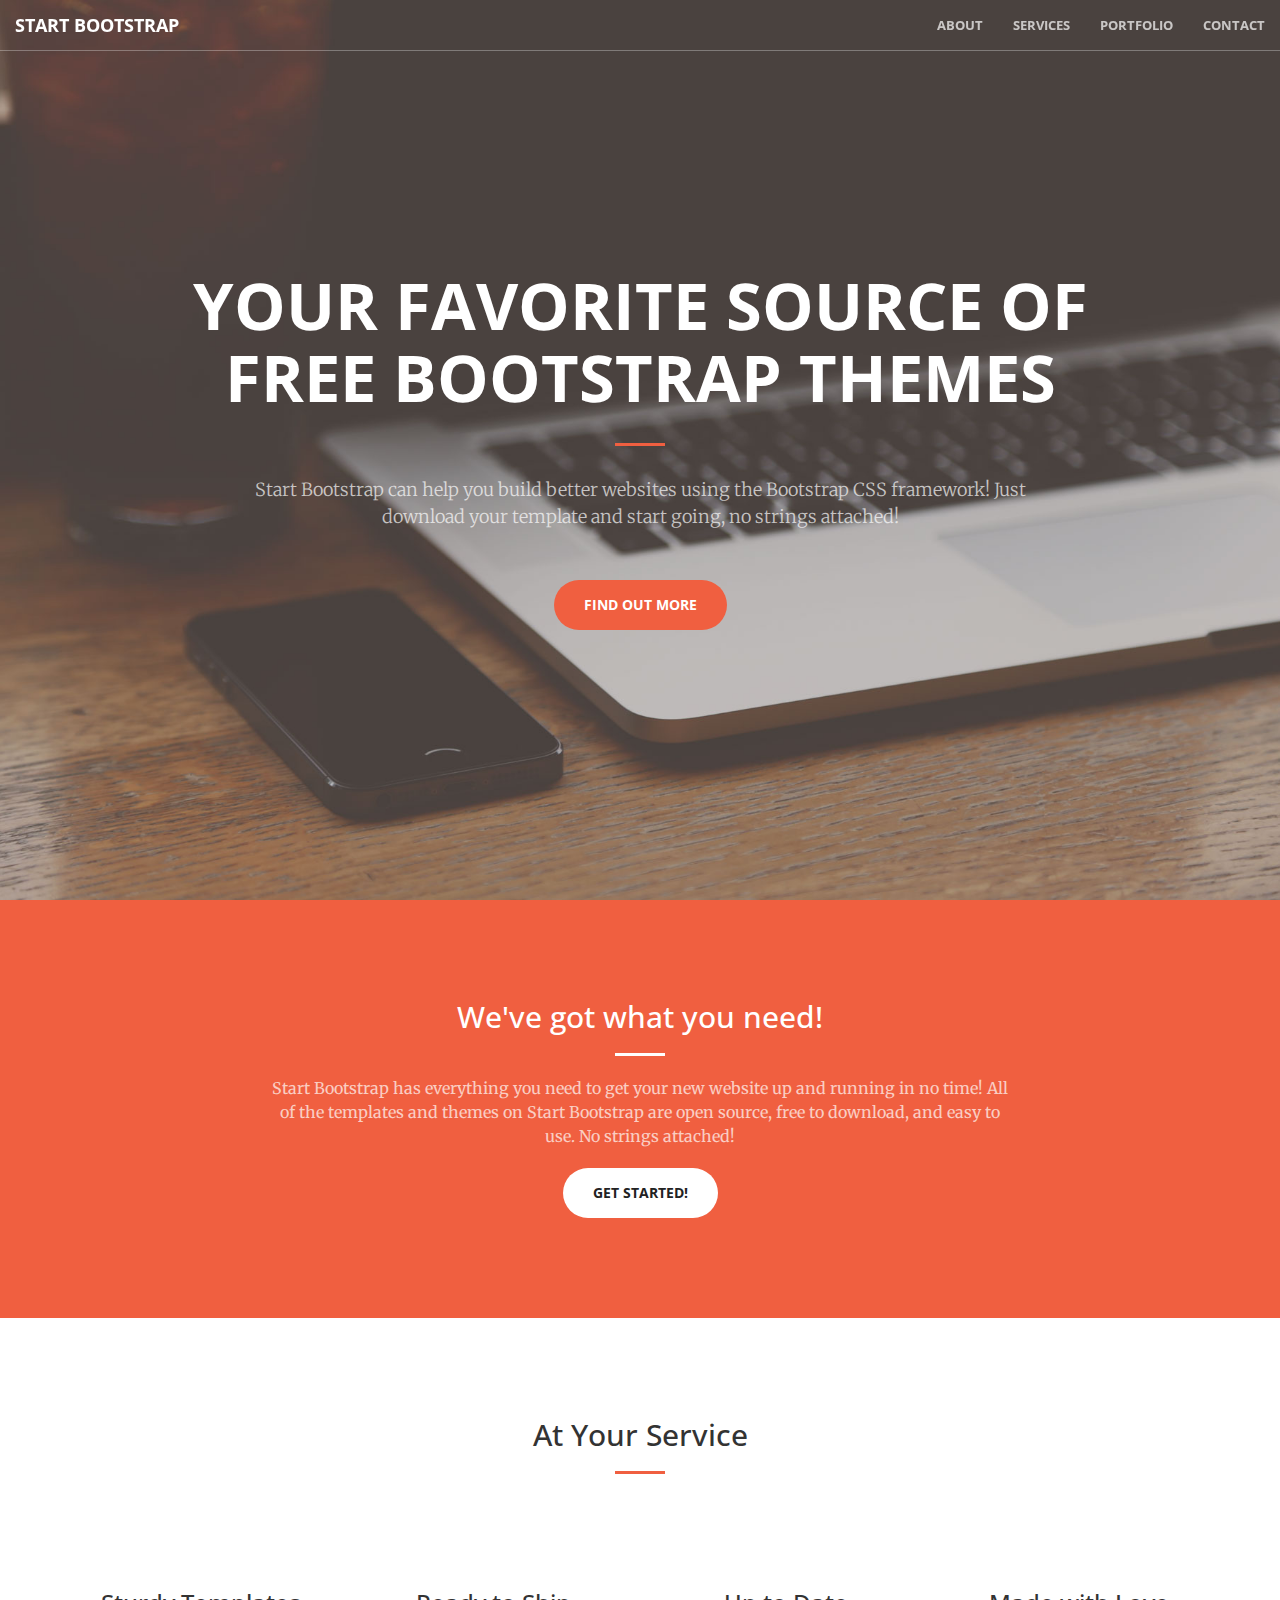
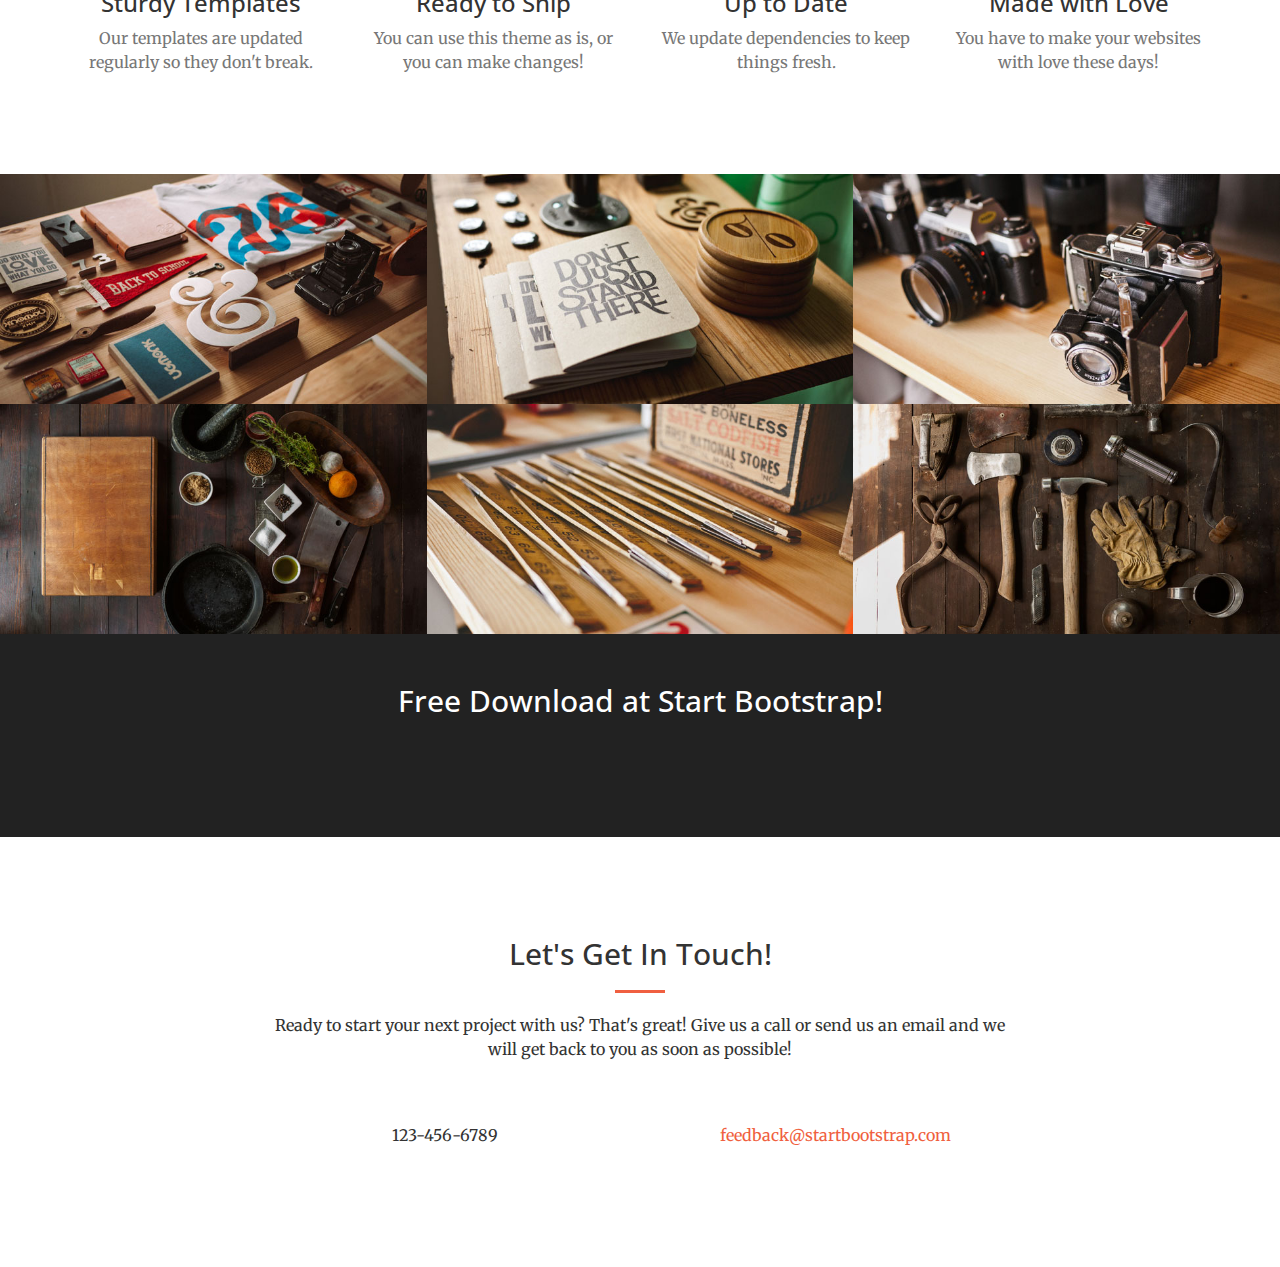
==== ITclass/index.html @ 6a5ba3ce "all files" ====
<!DOCTYPE html>
<html lang="en">

<head>

    <meta charset="utf-8">
    <meta http-equiv="X-UA-Compatible" content="IE=edge">
    <meta name="viewport" content="width=device-width, initial-scale=1">
    <meta name="description" content="">
    <meta name="author" content="">

    <title>IT646 - Threats to E-Commerce</title>

    <!-- Bootstrap Core CSS -->
    <link rel="stylesheet" href="css/bootstrap.min.css" type="text/css">

    <!-- Custom Fonts -->
    <link href='http://fonts.googleapis.com/css?family=Open+Sans:300italic,400italic,600italic,700italic,800italic,400,300,600,700,800' rel='stylesheet' type='text/css'>
    <link href='http://fonts.googleapis.com/css?family=Merriweather:400,300,300italic,400italic,700,700italic,900,900italic' rel='stylesheet' type='text/css'>
    <link rel="stylesheet" href="font-awesome/css/font-awesome.min.css" type="text/css">

    <!-- Plugin CSS -->
    <link rel="stylesheet" href="css/animate.min.css" type="text/css">

    <!-- Custom CSS -->
    <link rel="stylesheet" href="css/creative.css" type="text/css">

    <!-- HTML5 Shim and Respond.js IE8 support of HTML5 elements and media queries -->
    <!-- WARNING: Respond.js doesn't work if you view the page via file:// -->
    <!--[if lt IE 9]>
        <script src="https://oss.maxcdn.com/libs/html5shiv/3.7.0/html5shiv.js"></script>
        <script src="https://oss.maxcdn.com/libs/respond.js/1.4.2/respond.min.js"></script>
    <![endif]-->

</head>

<body id="page-top">

    <nav id="mainNav" class="navbar navbar-default navbar-fixed-top">
        <div class="container-fluid">
            <!-- Brand and toggle get grouped for better mobile display -->
            <div class="navbar-header">
                <button type="button" class="navbar-toggle collapsed" data-toggle="collapse" data-target="#bs-example-navbar-collapse-1">
                    <span class="sr-only">Toggle navigation</span>
                    <span class="icon-bar"></span>
                    <span class="icon-bar"></span>
                    <span class="icon-bar"></span>
                </button>
                <a class="navbar-brand page-scroll" href="#page-top">Start Bootstrap</a>
            </div>

            <!-- Collect the nav links, forms, and other content for toggling -->
            <div class="collapse navbar-collapse" id="bs-example-navbar-collapse-1">
                <ul class="nav navbar-nav navbar-right">
                    <li>
                        <a class="page-scroll" href="page/about.html">About</a>
                    </li>
                    <li>
                        <a class="page-scroll" href="page/services.html">Services</a>
                    </li>
                    <li>
                        <a class="page-scroll" href="page/portfolio.html">Portfolio</a>
                    </li>
                    <li>
                        <a class="page-scroll" href="page/contact.html">Contact</a>
                    </li>
                </ul>
            </div>
            <!-- /.navbar-collapse -->
        </div>
        <!-- /.container-fluid -->
    </nav>

    <header>
        <div class="header-content">
            <div class="header-content-inner">
                <h1>Your Favorite Source of Free Bootstrap Themes</h1>
                <hr>
                <p>Start Bootstrap can help you build better websites using the Bootstrap CSS framework! Just download your template and start going, no strings attached!</p>
                <a href="#about" class="btn btn-primary btn-xl page-scroll">Find Out More</a>
            </div>
        </div>
    </header>

    <section class="bg-primary" id="about">
        <div class="container">
            <div class="row">
                <div class="col-lg-8 col-lg-offset-2 text-center">
                    <h2 class="section-heading">We've got what you need!</h2>
                    <hr class="light">
                    <p class="text-faded">Start Bootstrap has everything you need to get your new website up and running in no time! All of the templates and themes on Start Bootstrap are open source, free to download, and easy to use. No strings attached!</p>
                    <a href="#" class="btn btn-default btn-xl">Get Started!</a>
                </div>
            </div>
        </div>
    </section>

    <section id="services">
        <div class="container">
            <div class="row">
                <div class="col-lg-12 text-center">
                    <h2 class="section-heading">At Your Service</h2>
                    <hr class="primary">
                </div>
            </div>
        </div>
        <div class="container">
            <div class="row">
                <div class="col-lg-3 col-md-6 text-center">
                    <div class="service-box">
                        <i class="fa fa-4x fa-diamond wow bounceIn text-primary"></i>
                        <h3>Sturdy Templates</h3>
                        <p class="text-muted">Our templates are updated regularly so they don't break.</p>
                    </div>
                </div>
                <div class="col-lg-3 col-md-6 text-center">
                    <div class="service-box">
                        <i class="fa fa-4x fa-paper-plane wow bounceIn text-primary" data-wow-delay=".1s"></i>
                        <h3>Ready to Ship</h3>
                        <p class="text-muted">You can use this theme as is, or you can make changes!</p>
                    </div>
                </div>
                <div class="col-lg-3 col-md-6 text-center">
                    <div class="service-box">
                        <i class="fa fa-4x fa-newspaper-o wow bounceIn text-primary" data-wow-delay=".2s"></i>
                        <h3>Up to Date</h3>
                        <p class="text-muted">We update dependencies to keep things fresh.</p>
                    </div>
                </div>
                <div class="col-lg-3 col-md-6 text-center">
                    <div class="service-box">
                        <i class="fa fa-4x fa-heart wow bounceIn text-primary" data-wow-delay=".3s"></i>
                        <h3>Made with Love</h3>
                        <p class="text-muted">You have to make your websites with love these days!</p>
                    </div>
                </div>
            </div>
        </div>
    </section>

    <section class="no-padding" id="portfolio">
        <div class="container-fluid">
            <div class="row no-gutter">
                <div class="col-lg-4 col-sm-6">
                    <a href="#" class="portfolio-box">
                        <img src="img/portfolio/1.jpg" class="img-responsive" alt="">
                        <div class="portfolio-box-caption">
                            <div class="portfolio-box-caption-content">
                                <div class="project-category text-faded">
                                    Category
                                </div>
                                <div class="project-name">
                                    Project Name
                                </div>
                            </div>
                        </div>
                    </a>
                </div>
                <div class="col-lg-4 col-sm-6">
                    <a href="#" class="portfolio-box">
                        <img src="img/portfolio/2.jpg" class="img-responsive" alt="">
                        <div class="portfolio-box-caption">
                            <div class="portfolio-box-caption-content">
                                <div class="project-category text-faded">
                                    Category
                                </div>
                                <div class="project-name">
                                    Project Name
                                </div>
                            </div>
                        </div>
                    </a>
                </div>
                <div class="col-lg-4 col-sm-6">
                    <a href="#" class="portfolio-box">
                        <img src="img/portfolio/3.jpg" class="img-responsive" alt="">
                        <div class="portfolio-box-caption">
                            <div class="portfolio-box-caption-content">
                                <div class="project-category text-faded">
                                    Category
                                </div>
                                <div class="project-name">
                                    Project Name
                                </div>
                            </div>
                        </div>
                    </a>
                </div>
                <div class="col-lg-4 col-sm-6">
                    <a href="#" class="portfolio-box">
                        <img src="img/portfolio/4.jpg" class="img-responsive" alt="">
                        <div class="portfolio-box-caption">
                            <div class="portfolio-box-caption-content">
                                <div class="project-category text-faded">
                                    Category
                                </div>
                                <div class="project-name">
                                    Project Name
                                </div>
                            </div>
                        </div>
                    </a>
                </div>
                <div class="col-lg-4 col-sm-6">
                    <a href="#" class="portfolio-box">
                        <img src="img/portfolio/5.jpg" class="img-responsive" alt="">
                        <div class="portfolio-box-caption">
                            <div class="portfolio-box-caption-content">
                                <div class="project-category text-faded">
                                    Category
                                </div>
                                <div class="project-name">
                                    Project Name
                                </div>
                            </div>
                        </div>
                    </a>
                </div>
                <div class="col-lg-4 col-sm-6">
                    <a href="#" class="portfolio-box">
                        <img src="img/portfolio/6.jpg" class="img-responsive" alt="">
                        <div class="portfolio-box-caption">
                            <div class="portfolio-box-caption-content">
                                <div class="project-category text-faded">
                                    Category
                                </div>
                                <div class="project-name">
                                    Project Name
                                </div>
                            </div>
                        </div>
                    </a>
                </div>
            </div>
        </div>
    </section>

    <aside class="bg-dark">
        <div class="container text-center">
            <div class="call-to-action">
                <h2>Free Download at Start Bootstrap!</h2>
                <a href="#" class="btn btn-default btn-xl wow tada">Download Now!</a>
            </div>
        </div>
    </aside>

    <section id="contact">
        <div class="container">
            <div class="row">
                <div class="col-lg-8 col-lg-offset-2 text-center">
                    <h2 class="section-heading">Let's Get In Touch!</h2>
                    <hr class="primary">
                    <p>Ready to start your next project with us? That's great! Give us a call or send us an email and we will get back to you as soon as possible!</p>
                </div>
                <div class="col-lg-4 col-lg-offset-2 text-center">
                    <i class="fa fa-phone fa-3x wow bounceIn"></i>
                    <p>123-456-6789</p>
                </div>
                <div class="col-lg-4 text-center">
                    <i class="fa fa-envelope-o fa-3x wow bounceIn" data-wow-delay=".1s"></i>
                    <p><a href="mailto:your-email@your-domain.com">feedback@startbootstrap.com</a></p>
                </div>
            </div>
        </div>
    </section>

    <!-- jQuery -->
    <script src="js/jquery.js"></script>

    <!-- Bootstrap Core JavaScript -->
    <script src="js/bootstrap.min.js"></script>

    <!-- Plugin JavaScript -->
    <script src="js/jquery.easing.min.js"></script>
    <script src="js/jquery.fittext.js"></script>
    <script src="js/wow.min.js"></script>

    <!-- Custom Theme JavaScript -->
    <script src="js/creative.js"></script>

</body>

</html>
---- ITclass/css/creative.css ----
/*!
 * Start Bootstrap - Creative Bootstrap Theme (http://startbootstrap.com)
 * Code licensed under the Apache License v2.0.
 * For details, see http://www.apache.org/licenses/LICENSE-2.0.
 */

html,
body {
    width: 100%;
    height: 100%;
}

body {
    font-family: Merriweather,'Helvetica Neue',Arial,sans-serif;
}

hr {
    max-width: 50px;
    border-color: #f05f40;
    border-width: 3px;
}

hr.light {
    border-color: #fff;
}

a {
    color: #f05f40;
    -webkit-transition: all .35s;
    -moz-transition: all .35s;
    transition: all .35s;
}

a:hover,
a:focus {
    color: #eb3812;
}

h1,
h2,
h3,
h4,
h5,
h6 {
    font-family: 'Open Sans','Helvetica Neue',Arial,sans-serif;
}

p {
    margin-bottom: 20px;
    font-size: 16px;
    line-height: 1.5;
}

.bg-primary {
    background-color: #f05f40;
}

.bg-dark {
    color: #fff;
    background-color: #222;
}

.text-faded {
    color: rgba(255,255,255,.7);
}

section {
    padding: 100px 0;
}

aside {
    padding: 50px 0;
}

.no-padding {
    padding: 0;
}

.navbar-default {
    border-color: rgba(34,34,34,.05);
    font-family: 'Open Sans','Helvetica Neue',Arial,sans-serif;
    background-color: #fff;
    -webkit-transition: all .35s;
    -moz-transition: all .35s;
    transition: all .35s;
}

.navbar-default .navbar-header .navbar-brand {
    text-transform: uppercase;
    font-family: 'Open Sans','Helvetica Neue',Arial,sans-serif;
    font-weight: 700;
    color: #f05f40;
}

.navbar-default .navbar-header .navbar-brand:hover,
.navbar-default .navbar-header .navbar-brand:focus {
    color: #eb3812;
}

.navbar-default .nav > li>a,
.navbar-default .nav>li>a:focus {
    text-transform: uppercase;
    font-size: 13px;
    font-weight: 700;
    color: #222;
}

.navbar-default .nav > li>a:hover,
.navbar-default .nav>li>a:focus:hover {
    color: #f05f40;
}

.navbar-default .nav > li.active>a,
.navbar-default .nav>li.active>a:focus {
    color: #f05f40!important;
    background-color: transparent;
}

.navbar-default .nav > li.active>a:hover,
.navbar-default .nav>li.active>a:focus:hover {
    background-color: transparent;
}

@media(min-width:768px) {
    .navbar-default {
        border-color: rgba(255,255,255,.3);
        background-color: transparent;
    }

    .navbar-default .navbar-header .navbar-brand {
        color: rgba(255,255,255,.7);
    }

    .navbar-default .navbar-header .navbar-brand:hover,
    .navbar-default .navbar-header .navbar-brand:focus {
        color: #fff;
    }

    .navbar-default .nav > li>a,
    .navbar-default .nav>li>a:focus {
        color: rgba(255,255,255,.7);
    }

    .navbar-default .nav > li>a:hover,
    .navbar-default .nav>li>a:focus:hover {
        color: #fff;
    }

    .navbar-default.affix {
        border-color: rgba(34,34,34,.05);
        background-color: #fff;
    }

    .navbar-default.affix .navbar-header .navbar-brand {
        font-size: 14px;
        color: #f05f40;
    }

    .navbar-default.affix .navbar-header .navbar-brand:hover,
    .navbar-default.affix .navbar-header .navbar-brand:focus {
        color: #eb3812;
    }

    .navbar-default.affix .nav > li>a,
    .navbar-default.affix .nav>li>a:focus {
        color: #222;
    }

    .navbar-default.affix .nav > li>a:hover,
    .navbar-default.affix .nav>li>a:focus:hover {
        color: #f05f40;
    }
}

header {
    position: relative;
    width: 100%;
    min-height: auto;
    text-align: center;
    color: #fff;
    background-image: url(../img/header.jpg);
    background-position: center;
    -webkit-background-size: cover;
    -moz-background-size: cover;
    background-size: cover;
    -o-background-size: cover;
}

header .header-content {
    position: relative;
    width: 100%;
    padding: 100px 15px;
    text-align: center;
}

header .header-content .header-content-inner h1 {
    margin-top: 0;
    margin-bottom: 0;
    text-transform: uppercase;
    font-weight: 700;
}

header .header-content .header-content-inner hr {
    margin: 30px auto;
}

header .header-content .header-content-inner p {
    margin-bottom: 50px;
    font-size: 16px;
    font-weight: 300;
    color: rgba(255,255,255,.7);
}

@media(min-width:768px) {
    header {
        min-height: 100%;
    }

    header .header-content {
        position: absolute;
        top: 50%;
        padding: 0 50px;
        -webkit-transform: translateY(-50%);
        -ms-transform: translateY(-50%);
        transform: translateY(-50%);
    }

    header .header-content .header-content-inner {
        margin-right: auto;
        margin-left: auto;
        max-width: 1000px;
    }

    header .header-content .header-content-inner p {
        margin-right: auto;
        margin-left: auto;
        max-width: 80%;
        font-size: 18px;
    }
}

.section-heading {
    margin-top: 0;
}

.service-box {
    margin: 50px auto 0;
    max-width: 400px;
}

@media(min-width:992px) {
    .service-box {
        margin: 20px auto 0;
    }
}

.service-box p {
    margin-bottom: 0;
}

.portfolio-box {
    display: block;
    position: relative;
    margin: 0 auto;
    max-width: 650px;
}

.portfolio-box .portfolio-box-caption {
    display: block;
    position: absolute;
    bottom: 0;
    width: 100%;
    height: 100%;
    text-align: center;
    color: #fff;
    opacity: 0;
    background: rgba(240,95,64,.9);
    -webkit-transition: all .35s;
    -moz-transition: all .35s;
    transition: all .35s;
}

.portfolio-box .portfolio-box-caption .portfolio-box-caption-content {
    position: absolute;
    top: 50%;
    width: 100%;
    text-align: center;
    transform: translateY(-50%);
}

.portfolio-box .portfolio-box-caption .portfolio-box-caption-content .project-category,
.portfolio-box .portfolio-box-caption .portfolio-box-caption-content .project-name {
    padding: 0 15px;
    font-family: 'Open Sans','Helvetica Neue',Arial,sans-serif;
}

.portfolio-box .portfolio-box-caption .portfolio-box-caption-content .project-category {
    text-transform: uppercase;
    font-size: 14px;
    font-weight: 600;
}

.portfolio-box .portfolio-box-caption .portfolio-box-caption-content .project-name {
    font-size: 18px;
}

.portfolio-box:hover .portfolio-box-caption {
    opacity: 1;
}

@media(min-width:768px) {
    .portfolio-box .portfolio-box-caption .portfolio-box-caption-content .project-category {
        font-size: 16px;
    }

    .portfolio-box .portfolio-box-caption .portfolio-box-caption-content .project-name {
        font-size: 22px;
    }
}

.call-to-action h2 {
    margin: 0 auto 20px;
}

.text-primary {
    color: #f05f40;
}

.no-gutter > [class*=col-] {
    padding-right: 0;
    padding-left: 0;
}

.btn-default {
    border-color: #fff;
    color: #222;
    background-color: #fff;
    -webkit-transition: all .35s;
    -moz-transition: all .35s;
    transition: all .35s;
}

.btn-default:hover,
.btn-default:focus,
.btn-default.focus,
.btn-default:active,
.btn-default.active,
.open > .dropdown-toggle.btn-default {
    border-color: #ededed;
    color: #222;
    background-color: #f2f2f2;
}

.btn-default:active,
.btn-default.active,
.open > .dropdown-toggle.btn-default {
    background-image: none;
}

.btn-default.disabled,
.btn-default[disabled],
fieldset[disabled] .btn-default,
.btn-default.disabled:hover,
.btn-default[disabled]:hover,
fieldset[disabled] .btn-default:hover,
.btn-default.disabled:focus,
.btn-default[disabled]:focus,
fieldset[disabled] .btn-default:focus,
.btn-default.disabled.focus,
.btn-default[disabled].focus,
fieldset[disabled] .btn-default.focus,
.btn-default.disabled:active,
.btn-default[disabled]:active,
fieldset[disabled] .btn-default:active,
.btn-default.disabled.active,
.btn-default[disabled].active,
fieldset[disabled] .btn-default.active {
    border-color: #fff;
    background-color: #fff;
}

.btn-default .badge {
    color: #fff;
    background-color: #222;
}

.btn-primary {
    border-color: #f05f40;
    color: #fff;
    background-color: #f05f40;
    -webkit-transition: all .35s;
    -moz-transition: all .35s;
    transition: all .35s;
}

.btn-primary:hover,
.btn-primary:focus,
.btn-primary.focus,
.btn-primary:active,
.btn-primary.active,
.open > .dropdown-toggle.btn-primary {
    border-color: #ed431f;
    color: #fff;
    background-color: #ee4b28;
}

.btn-primary:active,
.btn-primary.active,
.open > .dropdown-toggle.btn-primary {
    background-image: none;
}

.btn-primary.disabled,
.btn-primary[disabled],
fieldset[disabled] .btn-primary,
.btn-primary.disabled:hover,
.btn-primary[disabled]:hover,
fieldset[disabled] .btn-primary:hover,
.btn-primary.disabled:focus,
.btn-primary[disabled]:focus,
fieldset[disabled] .btn-primary:focus,
.btn-primary.disabled.focus,
.btn-primary[disabled].focus,
fieldset[disabled] .btn-primary.focus,
.btn-primary.disabled:active,
.btn-primary[disabled]:active,
fieldset[disabled] .btn-primary:active,
.btn-primary.disabled.active,
.btn-primary[disabled].active,
fieldset[disabled] .btn-primary.active {
    border-color: #f05f40;
    background-color: #f05f40;
}

.btn-primary .badge {
    color: #f05f40;
    background-color: #fff;
}

.btn {
    border: 0;
    border-radius: 300px;
    text-transform: uppercase;
    font-family: 'Open Sans','Helvetica Neue',Arial,sans-serif;
    font-weight: 700;
}

.btn-xl {
    padding: 15px 30px;
}

::-moz-selection {
    text-shadow: none;
    color: #fff;
    background: #222;
}

::selection {
    text-shadow: none;
    color: #fff;
    background: #222;
}

img::selection {
    color: #fff;
    background: 0 0;
}

img::-moz-selection {
    color: #fff;
    background: 0 0;
}

body {
    webkit-tap-highlight-color: #222;
}
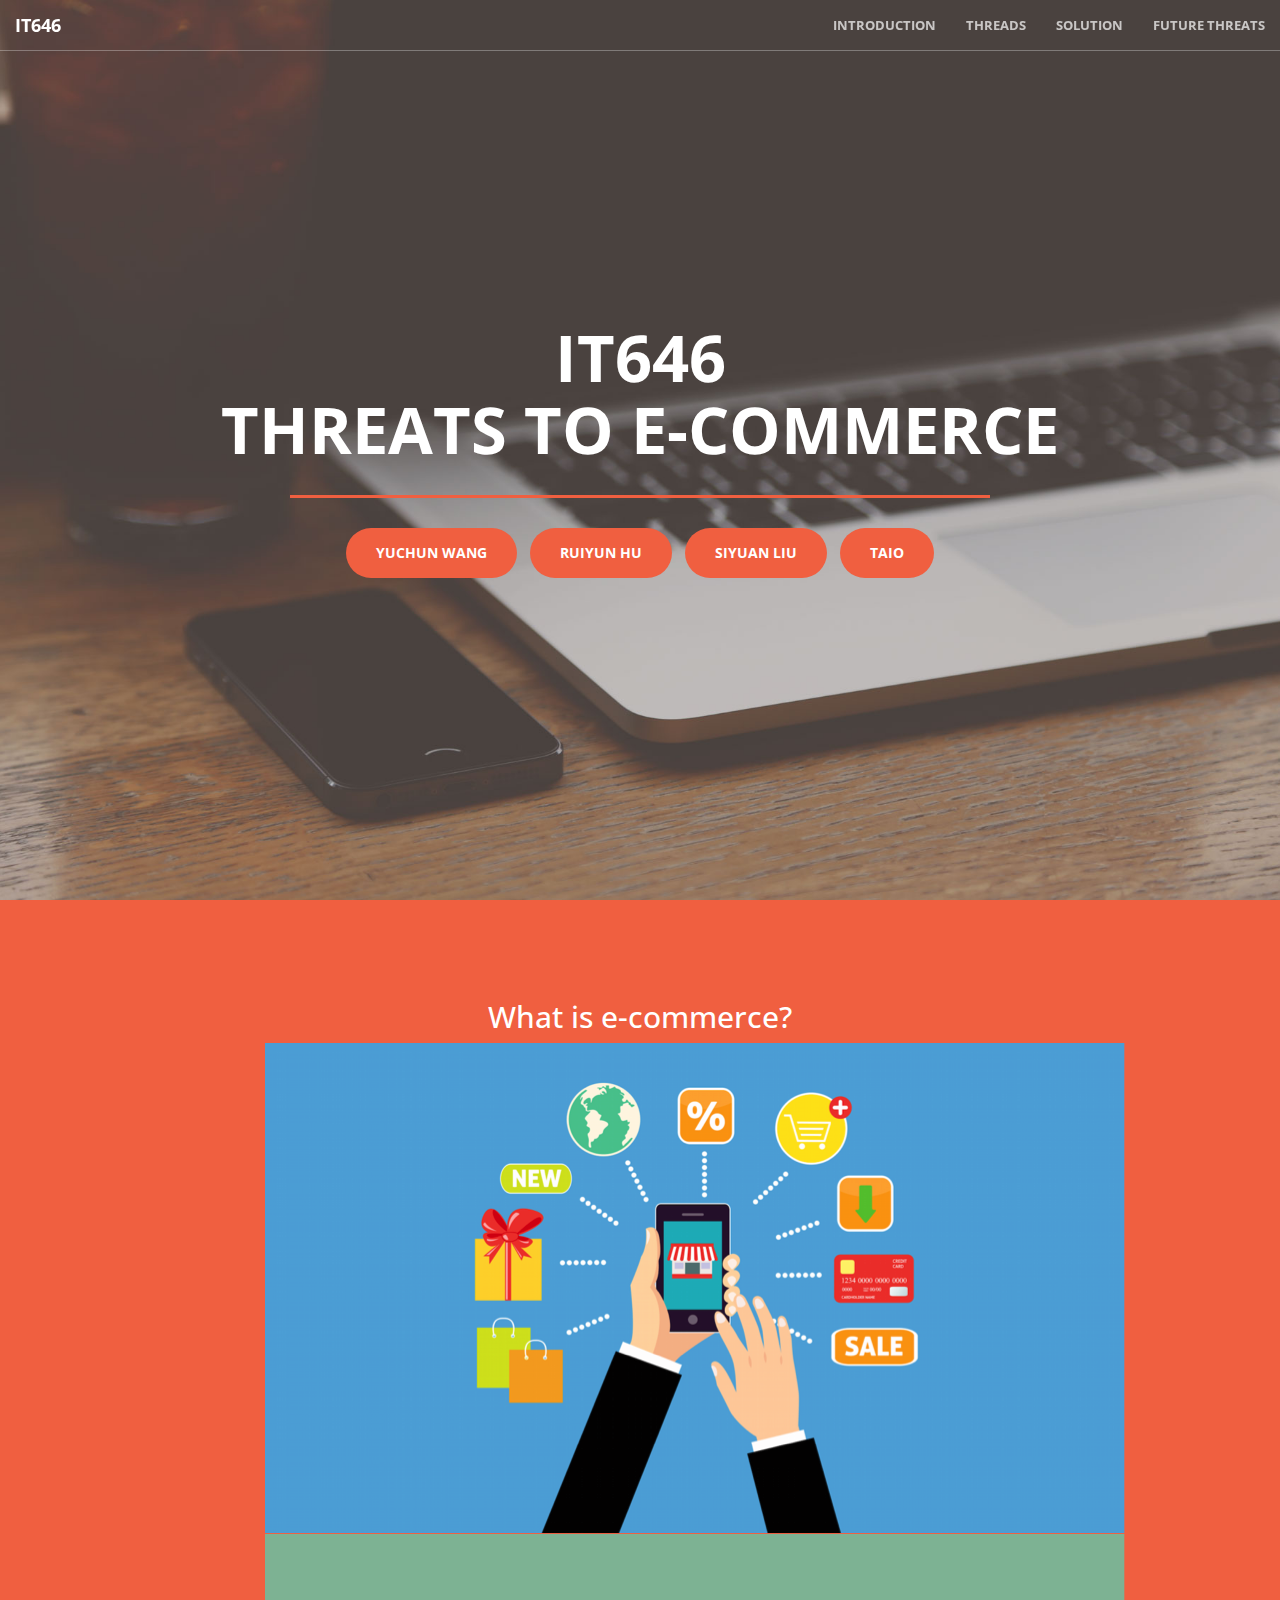
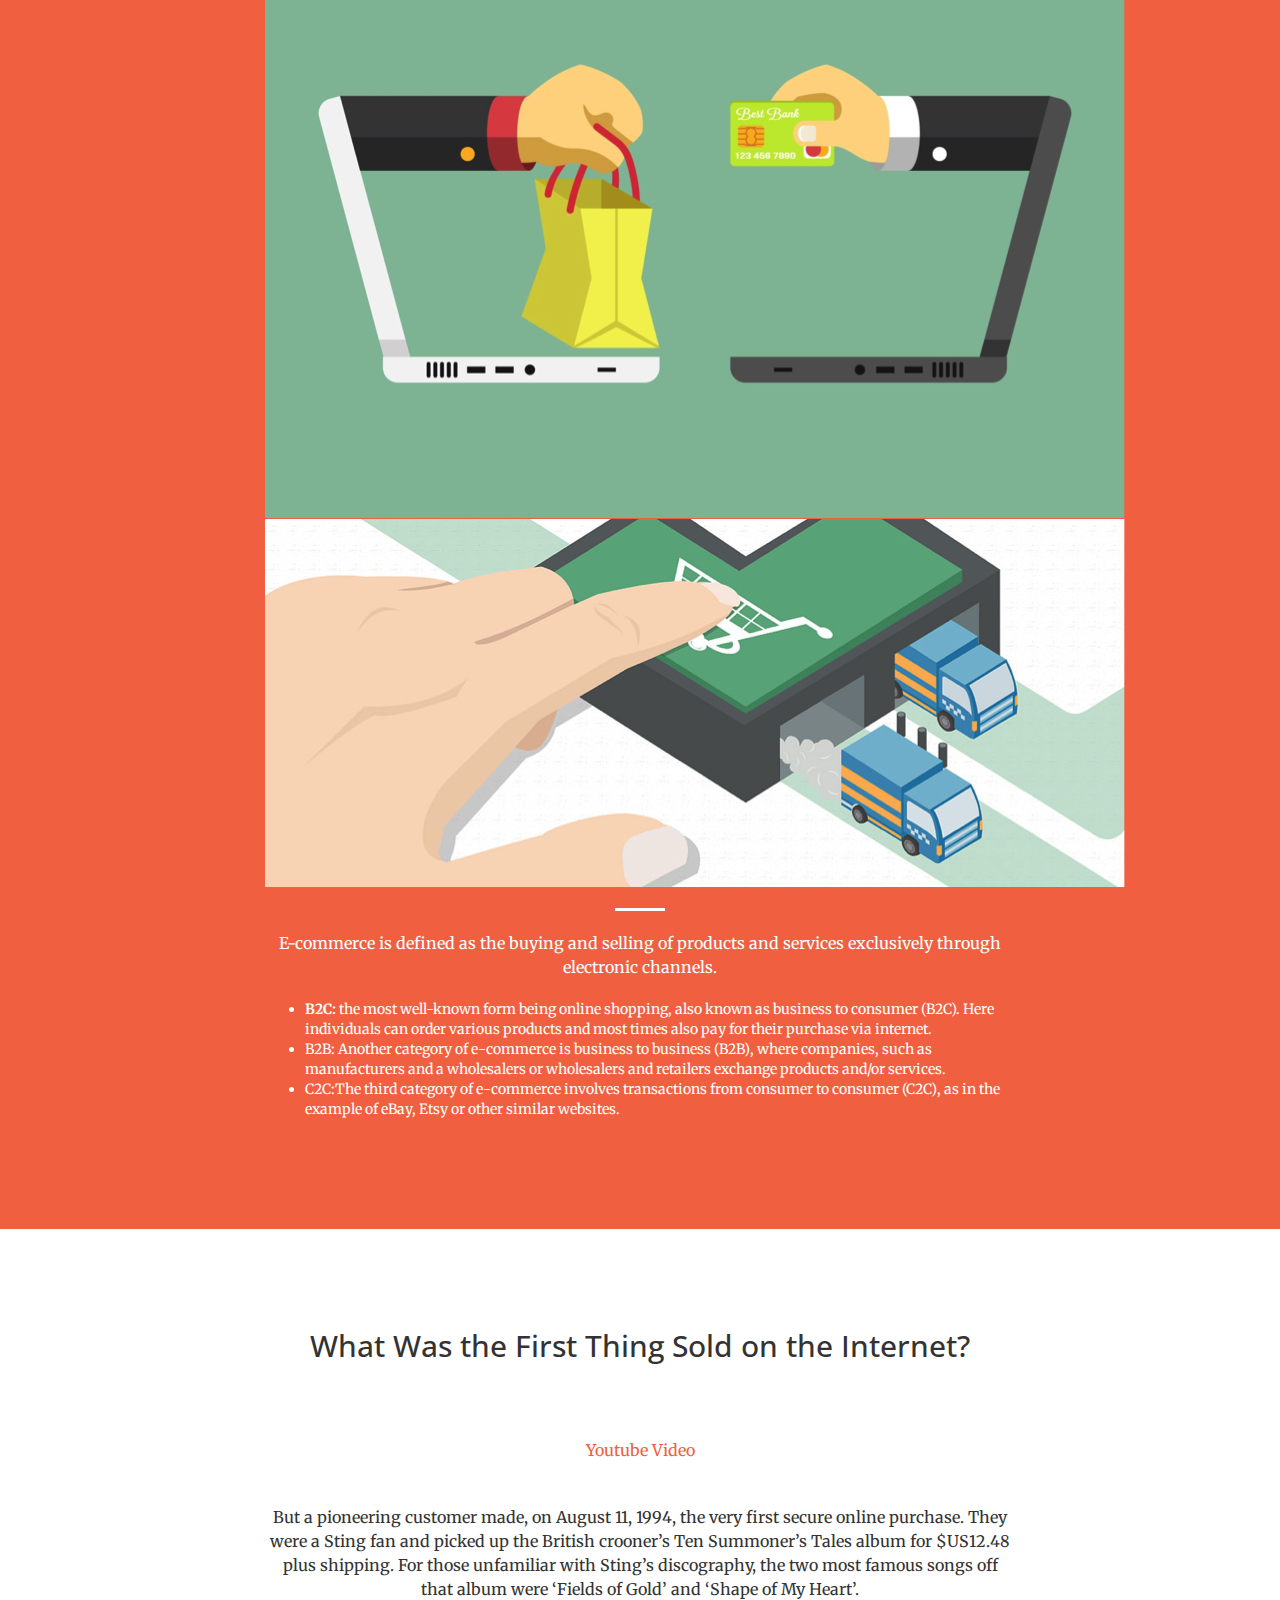
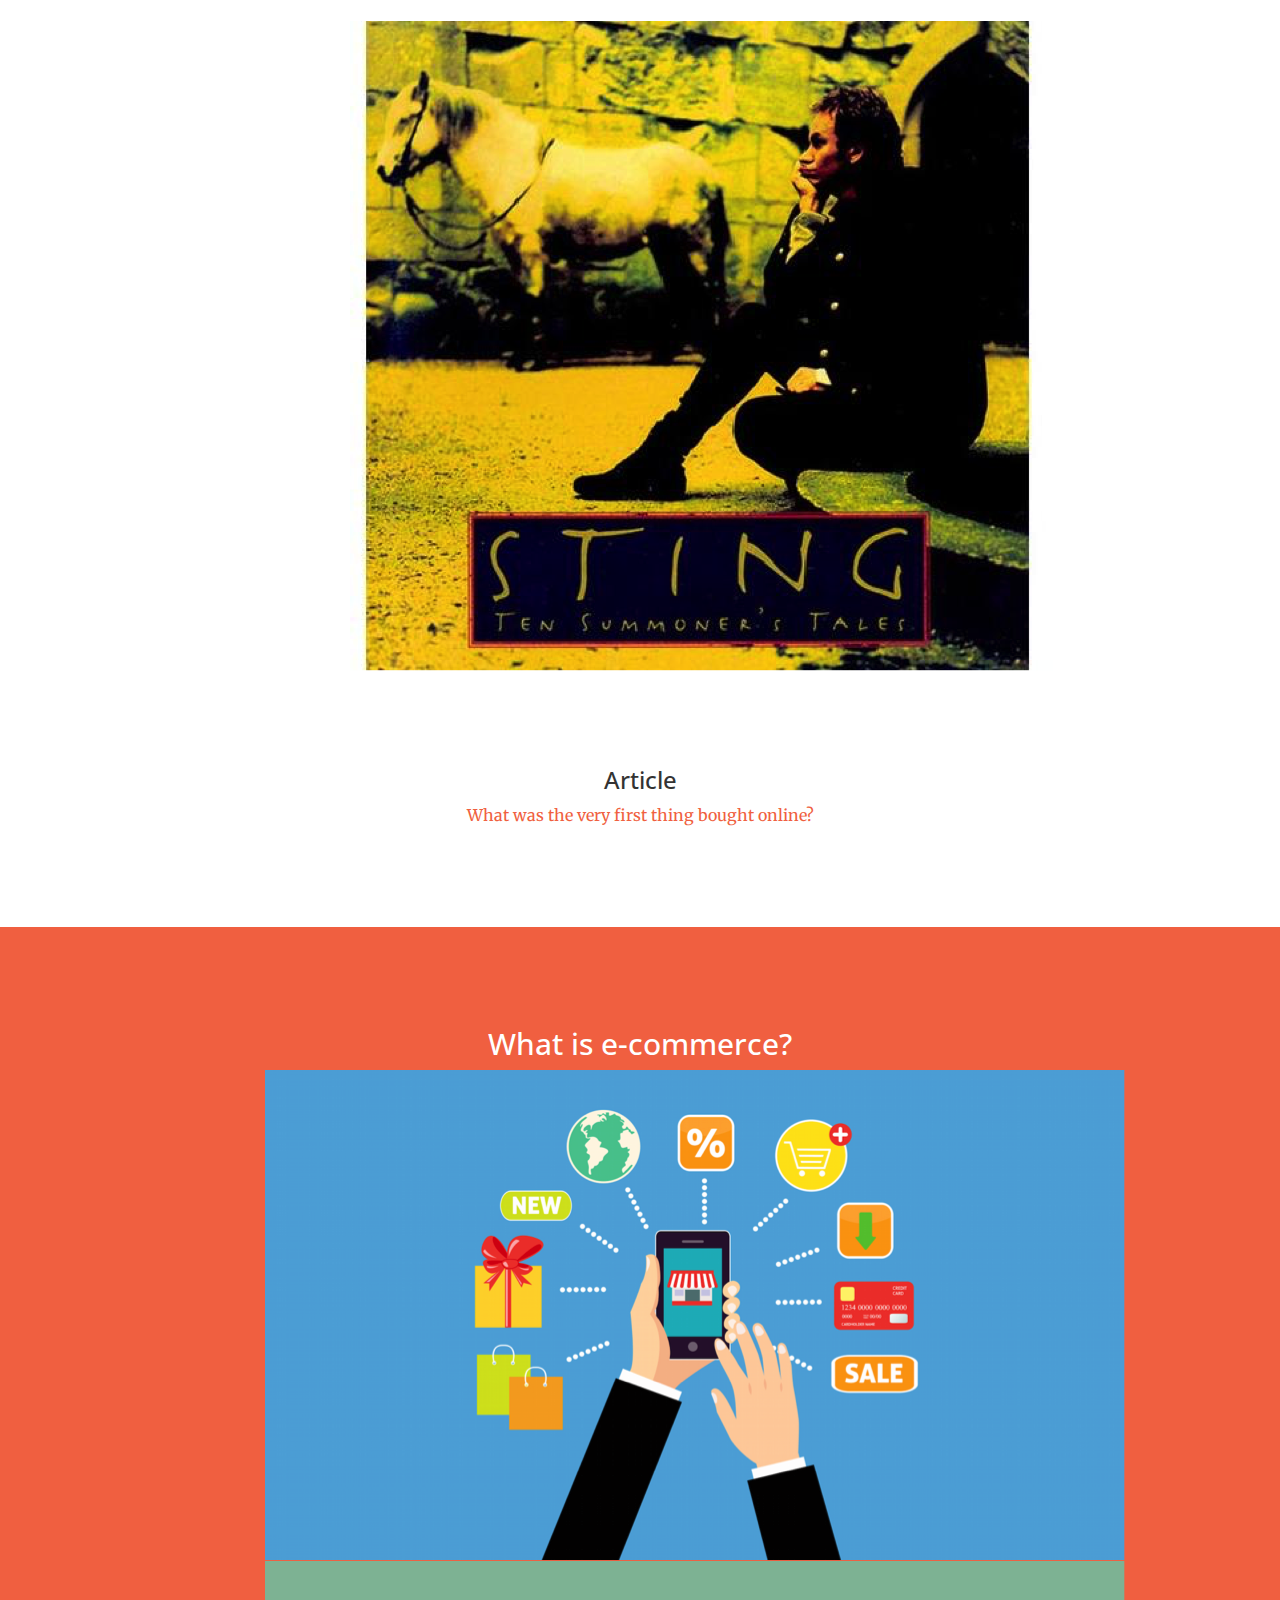
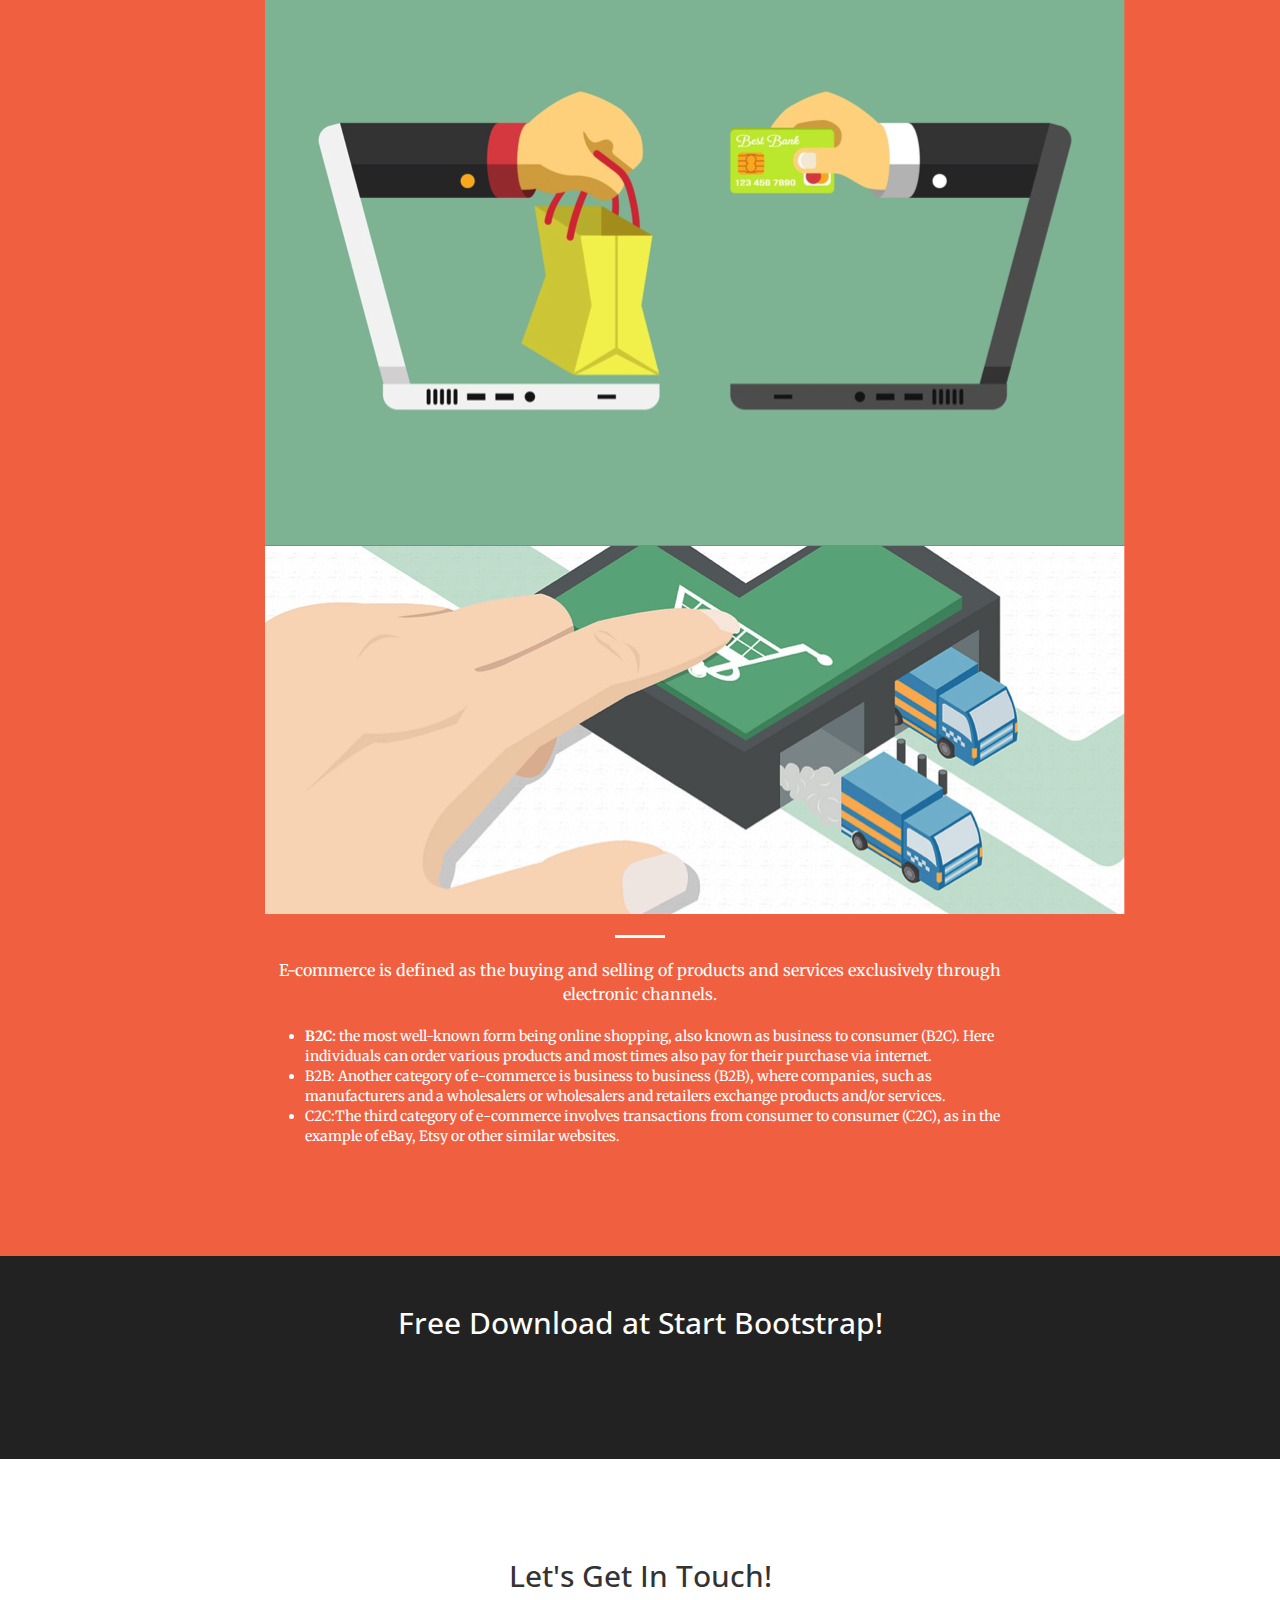
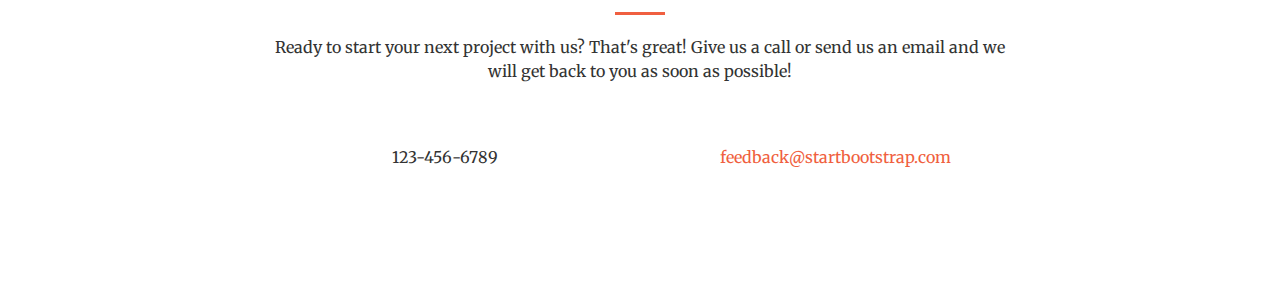
==== commit 8535921b: "all the updates" ====
--- a/ITclass/index.html
+++ b/ITclass/index.html
@@ -9,7 +9,7 @@
     <meta name="description" content="">
     <meta name="author" content="">
 
-    <title>IT646 - Threats to E-Commerce</title>
+    <title>IT646 - Threats to E-commerce</title>
 
     <!-- Bootstrap Core CSS -->
     <link rel="stylesheet" href="css/bootstrap.min.css" type="text/css">
@@ -30,254 +30,173 @@
     <!--[if lt IE 9]>
         <script src="https://oss.maxcdn.com/libs/html5shiv/3.7.0/html5shiv.js"></script>
         <script src="https://oss.maxcdn.com/libs/respond.js/1.4.2/respond.min.js"></script>
-    <![endif]-->
-
-</head>
-
-<body id="page-top">
-
-    <nav id="mainNav" class="navbar navbar-default navbar-fixed-top">
-        <div class="container-fluid">
-            <!-- Brand and toggle get grouped for better mobile display -->
-            <div class="navbar-header">
-                <button type="button" class="navbar-toggle collapsed" data-toggle="collapse" data-target="#bs-example-navbar-collapse-1">
-                    <span class="sr-only">Toggle navigation</span>
-                    <span class="icon-bar"></span>
-                    <span class="icon-bar"></span>
-                    <span class="icon-bar"></span>
-                </button>
-                <a class="navbar-brand page-scroll" href="#page-top">Start Bootstrap</a>
-            </div>
-
-            <!-- Collect the nav links, forms, and other content for toggling -->
-            <div class="collapse navbar-collapse" id="bs-example-navbar-collapse-1">
-                <ul class="nav navbar-nav navbar-right">
-                    <li>
-                        <a class="page-scroll" href="page/about.html">About</a>
-                    </li>
-                    <li>
-                        <a class="page-scroll" href="page/services.html">Services</a>
-                    </li>
-                    <li>
-                        <a class="page-scroll" href="page/portfolio.html">Portfolio</a>
-                    </li>
-                    <li>
-                        <a class="page-scroll" href="page/contact.html">Contact</a>
-                    </li>
-                </ul>
-            </div>
-            <!-- /.navbar-collapse -->
-        </div>
-        <!-- /.container-fluid -->
-    </nav>
-
-    <header>
-        <div class="header-content">
-            <div class="header-content-inner">
-                <h1>Your Favorite Source of Free Bootstrap Themes</h1>
-                <hr>
-                <p>Start Bootstrap can help you build better websites using the Bootstrap CSS framework! Just download your template and start going, no strings attached!</p>
-                <a href="#about" class="btn btn-primary btn-xl page-scroll">Find Out More</a>
-            </div>
-        </div>
-    </header>
-
-    <section class="bg-primary" id="about">
-        <div class="container">
-            <div class="row">
-                <div class="col-lg-8 col-lg-offset-2 text-center">
-                    <h2 class="section-heading">We've got what you need!</h2>
-                    <hr class="light">
-                    <p class="text-faded">Start Bootstrap has everything you need to get your new website up and running in no time! All of the templates and themes on Start Bootstrap are open source, free to download, and easy to use. No strings attached!</p>
-                    <a href="#" class="btn btn-default btn-xl">Get Started!</a>
-                </div>
-            </div>
-        </div>
-    </section>
-
-    <section id="services">
-        <div class="container">
-            <div class="row">
-                <div class="col-lg-12 text-center">
-                    <h2 class="section-heading">At Your Service</h2>
-                    <hr class="primary">
-                </div>
-            </div>
-        </div>
-        <div class="container">
-            <div class="row">
-                <div class="col-lg-3 col-md-6 text-center">
-                    <div class="service-box">
-                        <i class="fa fa-4x fa-diamond wow bounceIn text-primary"></i>
-                        <h3>Sturdy Templates</h3>
-                        <p class="text-muted">Our templates are updated regularly so they don't break.</p>
-                    </div>
-                </div>
-                <div class="col-lg-3 col-md-6 text-center">
-                    <div class="service-box">
-                        <i class="fa fa-4x fa-paper-plane wow bounceIn text-primary" data-wow-delay=".1s"></i>
-                        <h3>Ready to Ship</h3>
-                        <p class="text-muted">You can use this theme as is, or you can make changes!</p>
-                    </div>
-                </div>
-                <div class="col-lg-3 col-md-6 text-center">
-                    <div class="service-box">
-                        <i class="fa fa-4x fa-newspaper-o wow bounceIn text-primary" data-wow-delay=".2s"></i>
-                        <h3>Up to Date</h3>
-                        <p class="text-muted">We update dependencies to keep things fresh.</p>
-                    </div>
-                </div>
-                <div class="col-lg-3 col-md-6 text-center">
-                    <div class="service-box">
-                        <i class="fa fa-4x fa-heart wow bounceIn text-primary" data-wow-delay=".3s"></i>
-                        <h3>Made with Love</h3>
-                        <p class="text-muted">You have to make your websites with love these days!</p>
-                    </div>
-                </div>
-            </div>
-        </div>
-    </section>
-
-    <section class="no-padding" id="portfolio">
-        <div class="container-fluid">
-            <div class="row no-gutter">
-                <div class="col-lg-4 col-sm-6">
-                    <a href="#" class="portfolio-box">
-                        <img src="img/portfolio/1.jpg" class="img-responsive" alt="">
-                        <div class="portfolio-box-caption">
-                            <div class="portfolio-box-caption-content">
-                                <div class="project-category text-faded">
-                                    Category
-                                </div>
-                                <div class="project-name">
-                                    Project Name
-                                </div>
-                            </div>
+        <![endif]-->
+
+    </head>
+
+    <body id="page-top">
+
+        <nav id="mainNav" class="navbar navbar-default navbar-fixed-top">
+            <div class="container-fluid">
+                <!-- Brand and toggle get grouped for better mobile display -->
+                <div class="navbar-header">
+                    <button type="button" class="navbar-toggle collapsed" data-toggle="collapse" data-target="#bs-example-navbar-collapse-1">
+                        <span class="sr-only">Toggle navigation</span>
+                        <span class="icon-bar"></span>
+                        <span class="icon-bar"></span>
+                        <span class="icon-bar"></span>
+                    </button>
+                    <a class="navbar-brand page-scroll" href="#page-top">IT646</a>
+                </div>
+
+                <!-- Collect the nav links, forms, and other content for toggling -->
+                <div class="collapse navbar-collapse" id="bs-example-navbar-collapse-1">
+                    <ul class="nav navbar-nav navbar-right">
+                        <li>
+                            <a class="page-scroll" href="#about">Introduction</a>
+                        </li>
+                        <li>
+                            <a class="page-scroll" href="page/threads.html">Threads</a>
+                        </li>
+                        <li>
+                            <a class="page-scroll" href="page/solution.html">Solution</a>
+                        </li>
+                        <li>
+                            <a class="page-scroll" href="page/future.html">Future Threats</a>
+                        </li>
+                    </ul>
+                </div>
+                <!-- /.navbar-collapse -->
+            </div>
+            <!-- /.container-fluid -->
+        </nav>
+
+        <header>
+            <div class="header-content">
+                <div class="header-content-inner">
+                    <h1>IT646<br> Threats to E-commerce</h1>
+                    <hr>
+                    <a href="#about" class="btn btn-primary btn-xl page-scroll" style="margin: 0 5px;">Yuchun Wang</a>
+                    <a href="#about" class="btn btn-primary btn-xl page-scroll" style="margin: 0 5px;">Ruiyun Hu</a>
+                    <a href="#about" class="btn btn-primary btn-xl page-scroll" style="margin: 0 5px;">Siyuan Liu</a>
+                    <a href="#about" class="btn btn-primary btn-xl page-scroll" style="margin: 0 5px;">Taio</a>
+                </div>
+            </div>
+        </header>
+
+        <section class="bg-primary" id="about">
+            <div class="container">
+                <div class="row">
+                    <div class="col-lg-8 col-lg-offset-2 text-center">
+                        <h2 class="section-heading">What is e-commerce?</h2>
+                        <img src="img/2.png">
+                        <img src="img/3.png">
+                        <img src="img/4.png">
+                        <hr class="light">
+                        <p class="">E-commerce is defined as the buying and selling of products and services exclusively through electronic channels.</p>
+                        <ul style="text-align:left">
+                            <li><b>B2C:</b> the most well-known form being online shopping, also known as business to consumer (B2C). Here individuals can order various products and most times also pay for their purchase via internet. </li>
+
+                            <li>B2B: Another category of e-commerce is business to business (B2B), where companies, such as manufacturers and a wholesalers or wholesalers and retailers exchange products and/or services. </li>
+
+                            <li>C2C:The third category of e-commerce involves transactions from consumer to consumer (C2C), as in the example of eBay, Etsy or other similar websites.</li>
+
+                        </ul>
+                    </div>
+                </div>
+            </div>
+        </section>
+
+        <section>
+            <div class="container">
+                <div class="row">
+                    <div class="col-lg-8 col-lg-offset-2 text-center">
+                        <h2 class="section-heading">What Was the First Thing Sold on the Internet?</h2>
+                        <div class="service-box">
+                            <i class="fa fa-4x fa-youtube wow bounceIn text-primary"></i>
+                            <p><a target="_blank" href="https://www.youtube.com/watch?v=eGyhA-DIYvg">Youtube Video</a></p>
                         </div>
-                    </a>
-                </div>
-                <div class="col-lg-4 col-sm-6">
-                    <a href="#" class="portfolio-box">
-                        <img src="img/portfolio/2.jpg" class="img-responsive" alt="">
-                        <div class="portfolio-box-caption">
-                            <div class="portfolio-box-caption-content">
-                                <div class="project-category text-faded">
-                                    Category
-                                </div>
-                                <div class="project-name">
-                                    Project Name
-                                </div>
-                            </div>
+                        <hr class="light">
+                        <p class="">But a pioneering customer made, on August 11, 1994, the very first secure online purchase. They were a Sting fan and picked up the British crooner’s Ten Summoner’s Tales album for $US12.48 plus shipping. For those unfamiliar with Sting’s discography, the two most famous songs off that album were ‘Fields of Gold’ and ‘Shape of My Heart’.</p>
+                        <img src="img/5.png">
+
+                        <div class="service-box">
+                            <i class="fa fa-4x fa-newspaper-o wow bounceIn text-primary" data-wow-delay=".2s"></i>
+                            <h3>Article</h3>
+                            <p><a target="_blank" href="http://www.news.com.au/finance/business/retail/what-was-the-very-first-thing-bought-online/news-story/6f2d0be62c0b2e917922a7c82b45e0bd">What was the very first thing bought online?</a></p>
                         </div>
-                    </a>
-                </div>
-                <div class="col-lg-4 col-sm-6">
-                    <a href="#" class="portfolio-box">
-                        <img src="img/portfolio/3.jpg" class="img-responsive" alt="">
-                        <div class="portfolio-box-caption">
-                            <div class="portfolio-box-caption-content">
-                                <div class="project-category text-faded">
-                                    Category
-                                </div>
-                                <div class="project-name">
-                                    Project Name
-                                </div>
-                            </div>
-                        </div>
-                    </a>
-                </div>
-                <div class="col-lg-4 col-sm-6">
-                    <a href="#" class="portfolio-box">
-                        <img src="img/portfolio/4.jpg" class="img-responsive" alt="">
-                        <div class="portfolio-box-caption">
-                            <div class="portfolio-box-caption-content">
-                                <div class="project-category text-faded">
-                                    Category
-                                </div>
-                                <div class="project-name">
-                                    Project Name
-                                </div>
-                            </div>
-                        </div>
-                    </a>
-                </div>
-                <div class="col-lg-4 col-sm-6">
-                    <a href="#" class="portfolio-box">
-                        <img src="img/portfolio/5.jpg" class="img-responsive" alt="">
-                        <div class="portfolio-box-caption">
-                            <div class="portfolio-box-caption-content">
-                                <div class="project-category text-faded">
-                                    Category
-                                </div>
-                                <div class="project-name">
-                                    Project Name
-                                </div>
-                            </div>
-                        </div>
-                    </a>
-                </div>
-                <div class="col-lg-4 col-sm-6">
-                    <a href="#" class="portfolio-box">
-                        <img src="img/portfolio/6.jpg" class="img-responsive" alt="">
-                        <div class="portfolio-box-caption">
-                            <div class="portfolio-box-caption-content">
-                                <div class="project-category text-faded">
-                                    Category
-                                </div>
-                                <div class="project-name">
-                                    Project Name
-                                </div>
-                            </div>
-                        </div>
-                    </a>
-                </div>
-            </div>
-        </div>
-    </section>
-
-    <aside class="bg-dark">
-        <div class="container text-center">
-            <div class="call-to-action">
-                <h2>Free Download at Start Bootstrap!</h2>
-                <a href="#" class="btn btn-default btn-xl wow tada">Download Now!</a>
-            </div>
-        </div>
-    </aside>
-
-    <section id="contact">
-        <div class="container">
-            <div class="row">
-                <div class="col-lg-8 col-lg-offset-2 text-center">
-                    <h2 class="section-heading">Let's Get In Touch!</h2>
-                    <hr class="primary">
-                    <p>Ready to start your next project with us? That's great! Give us a call or send us an email and we will get back to you as soon as possible!</p>
-                </div>
-                <div class="col-lg-4 col-lg-offset-2 text-center">
-                    <i class="fa fa-phone fa-3x wow bounceIn"></i>
-                    <p>123-456-6789</p>
-                </div>
-                <div class="col-lg-4 text-center">
-                    <i class="fa fa-envelope-o fa-3x wow bounceIn" data-wow-delay=".1s"></i>
-                    <p><a href="mailto:your-email@your-domain.com">feedback@startbootstrap.com</a></p>
-                </div>
-            </div>
-        </div>
-    </section>
-
-    <!-- jQuery -->
-    <script src="js/jquery.js"></script>
-
-    <!-- Bootstrap Core JavaScript -->
-    <script src="js/bootstrap.min.js"></script>
-
-    <!-- Plugin JavaScript -->
-    <script src="js/jquery.easing.min.js"></script>
-    <script src="js/jquery.fittext.js"></script>
-    <script src="js/wow.min.js"></script>
-
-    <!-- Custom Theme JavaScript -->
-    <script src="js/creative.js"></script>
-
-</body>
-
-</html>
+                    </div>
+                </div>
+            </div>
+        </section>
+
+       
+        <section class="bg-primary" id="about">
+            <div class="container">
+                <div class="row">
+                    <div class="col-lg-8 col-lg-offset-2 text-center">
+                        <h2 class="section-heading">What is e-commerce?</h2>
+                        <img src="img/2.png">
+                        <img src="img/3.png">
+                        <img src="img/4.png">
+                        <hr class="light">
+                        <p class="">E-commerce is defined as the buying and selling of products and services exclusively through electronic channels.</p>
+                        <ul style="text-align:left">
+                            <li><b>B2C:</b> the most well-known form being online shopping, also known as business to consumer (B2C). Here individuals can order various products and most times also pay for their purchase via internet. </li>
+
+                            <li>B2B: Another category of e-commerce is business to business (B2B), where companies, such as manufacturers and a wholesalers or wholesalers and retailers exchange products and/or services. </li>
+
+                            <li>C2C:The third category of e-commerce involves transactions from consumer to consumer (C2C), as in the example of eBay, Etsy or other similar websites.</li>
+
+                        </ul>
+                    </div>
+                </div>
+            </div>
+        </section>
+
+        <aside class="bg-dark">
+            <div class="container text-center">
+                <div class="call-to-action">
+                    <h2>Free Download at Start Bootstrap!</h2>
+                    <a href="#" class="btn btn-default btn-xl wow tada">Download Now!</a>
+                </div>
+            </div>
+        </aside>
+
+        <section id="contact">
+            <div class="container">
+                <div class="row">
+                    <div class="col-lg-8 col-lg-offset-2 text-center">
+                        <h2 class="section-heading">Let's Get In Touch!</h2>
+                        <hr class="primary">
+                        <p>Ready to start your next project with us? That's great! Give us a call or send us an email and we will get back to you as soon as possible!</p>
+                    </div>
+                    <div class="col-lg-4 col-lg-offset-2 text-center">
+                        <i class="fa fa-phone fa-3x wow bounceIn"></i>
+                        <p>123-456-6789</p>
+                    </div>
+                    <div class="col-lg-4 text-center">
+                        <i class="fa fa-envelope-o fa-3x wow bounceIn" data-wow-delay=".1s"></i>
+                        <p><a href="mailto:your-email@your-domain.com">feedback@startbootstrap.com</a></p>
+                    </div>
+                </div>
+            </div>
+        </section>
+
+        <!-- jQuery -->
+        <script src="js/jquery.js"></script>
+
+        <!-- Bootstrap Core JavaScript -->
+        <script src="js/bootstrap.min.js"></script>
+
+        <!-- Plugin JavaScript -->
+        <script src="js/jquery.easing.min.js"></script>
+        <script src="js/jquery.fittext.js"></script>
+        <script src="js/wow.min.js"></script>
+
+        <!-- Custom Theme JavaScript -->
+        <script src="js/creative.js"></script>
+
+    </body>
+
+    </html>
--- a/ITclass/css/creative.css
+++ b/ITclass/css/creative.css
@@ -202,6 +202,7 @@
 
 header .header-content .header-content-inner hr {
     margin: 30px auto;
+    max-width: 700px;
 }
 
 header .header-content .header-content-inner p {
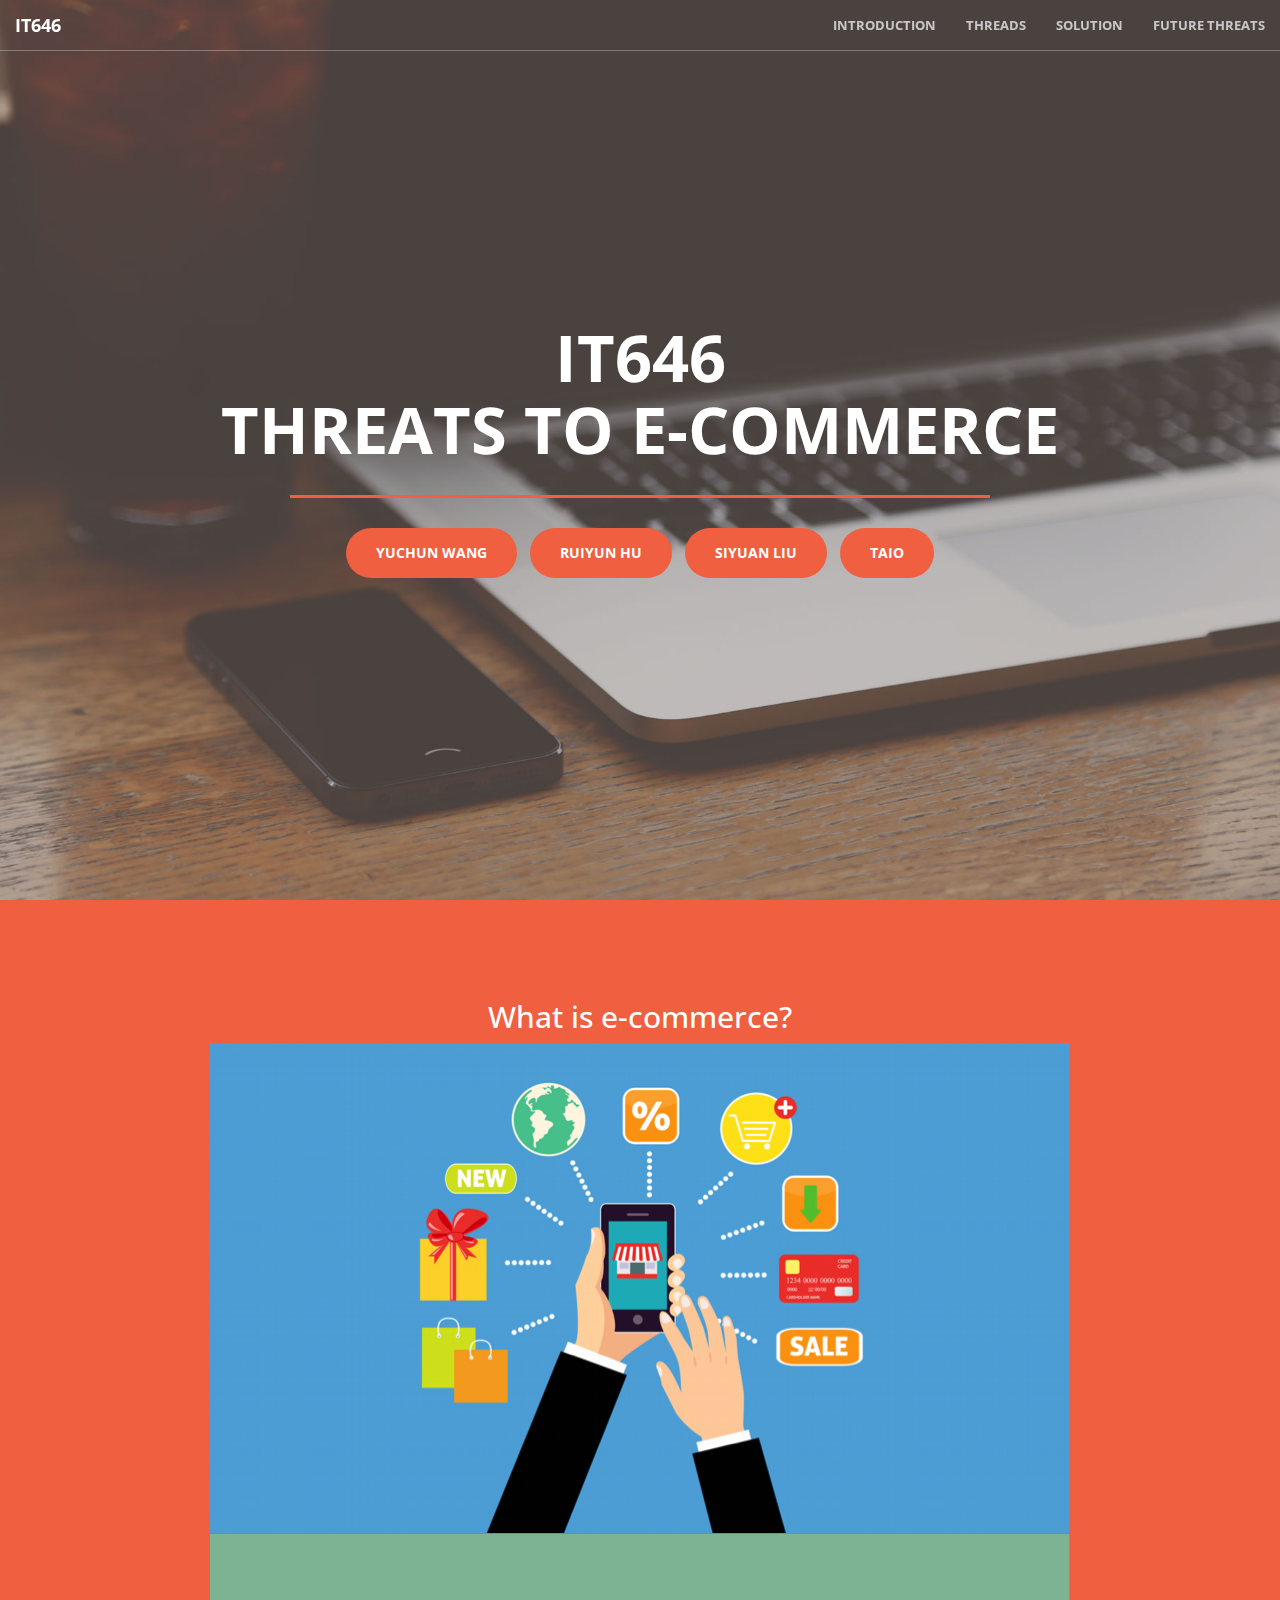
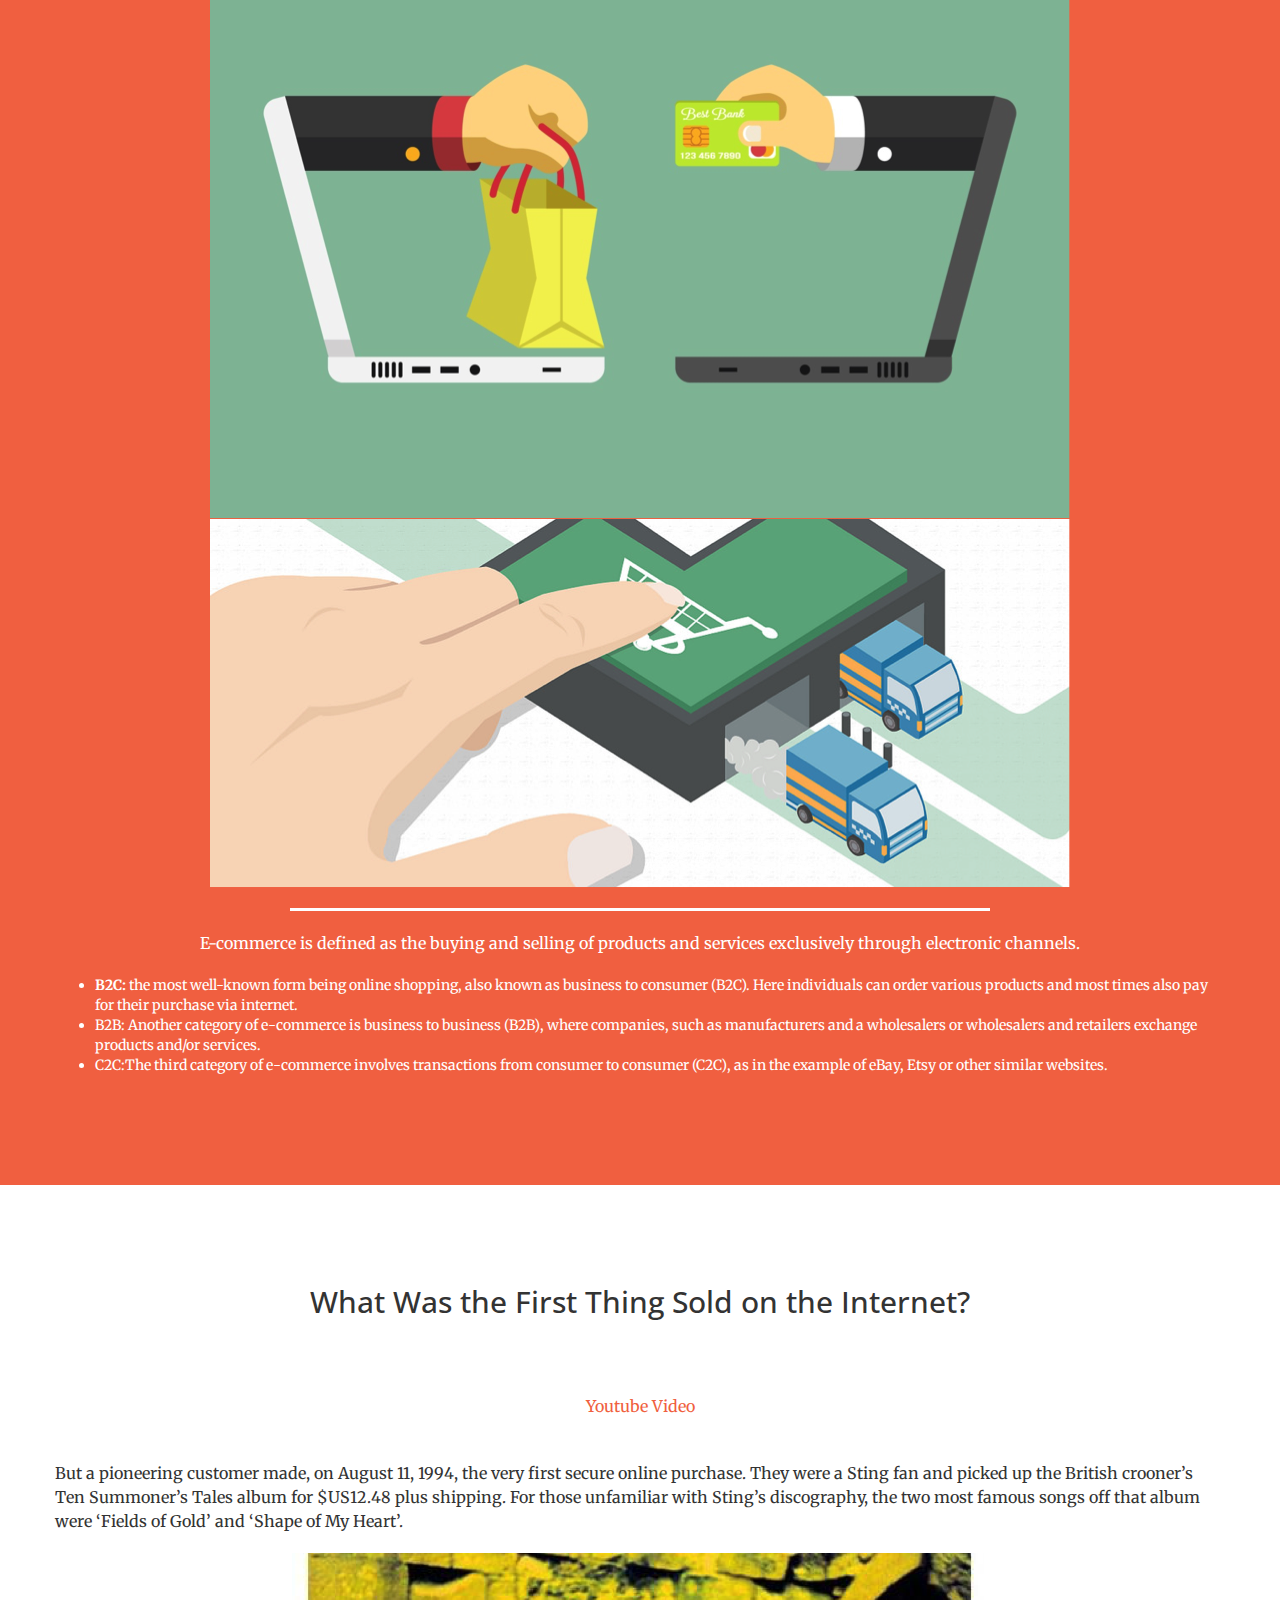
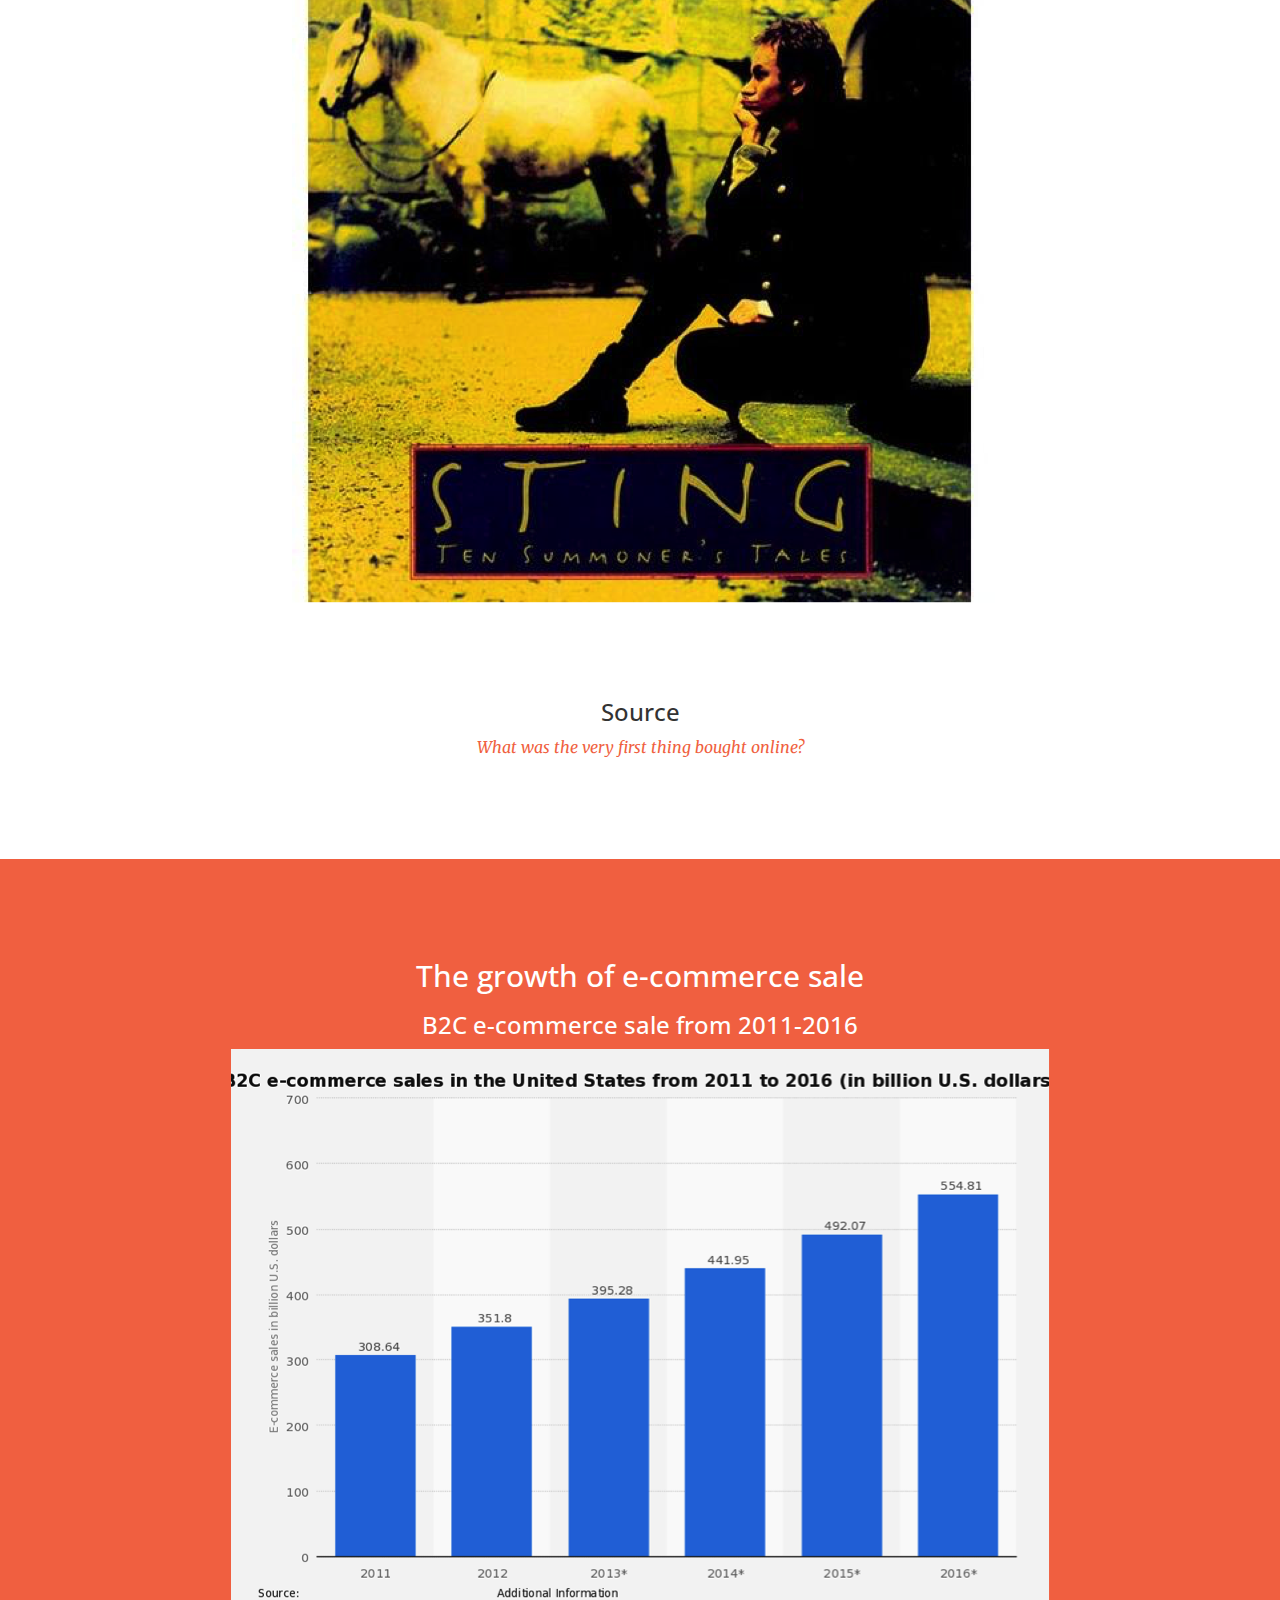
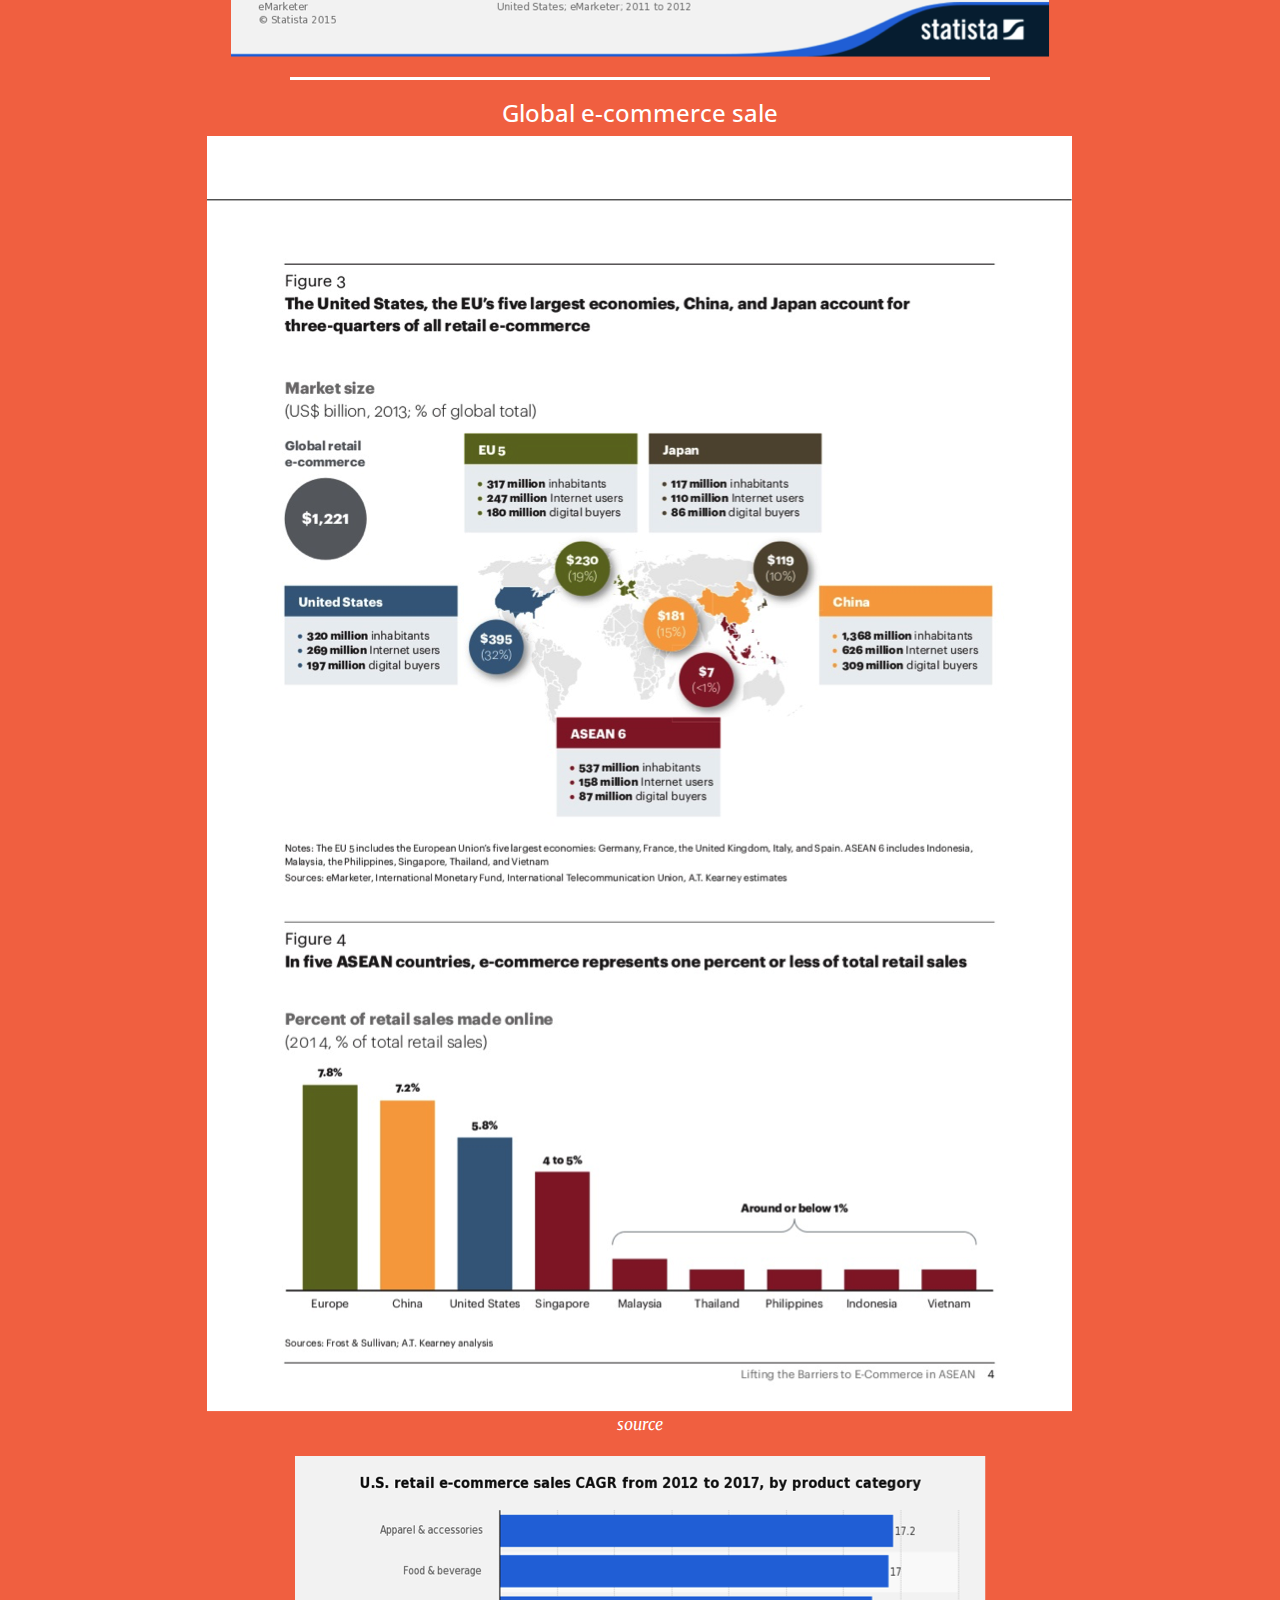
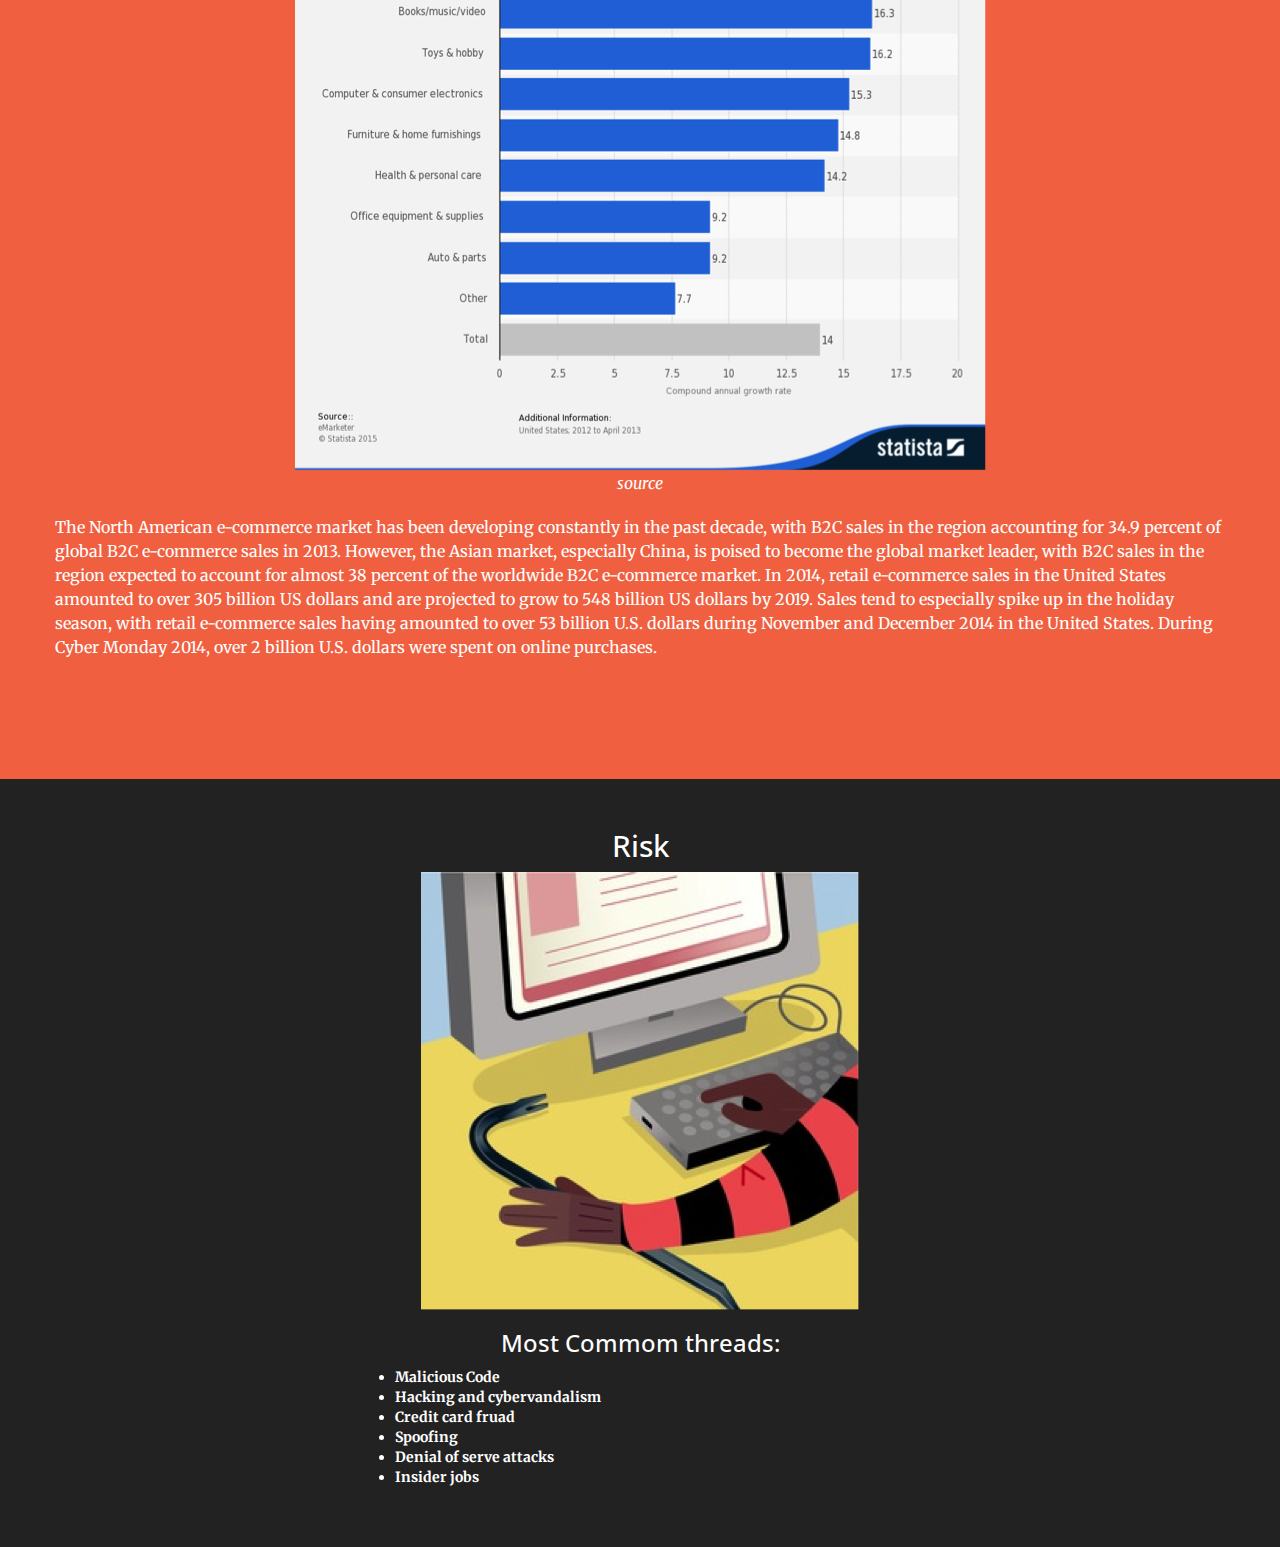
==== commit 3bf78e33: "content update" ====
--- a/ITclass/index.html
+++ b/ITclass/index.html
@@ -87,7 +87,7 @@
         <section class="bg-primary" id="about">
             <div class="container">
                 <div class="row">
-                    <div class="col-lg-8 col-lg-offset-2 text-center">
+                    <div class="center-block text-center">
                         <h2 class="section-heading">What is e-commerce?</h2>
                         <img src="img/2.png">
                         <img src="img/3.png">
@@ -110,45 +110,42 @@
         <section>
             <div class="container">
                 <div class="row">
-                    <div class="col-lg-8 col-lg-offset-2 text-center">
+                    <div class="center-block text-center">
                         <h2 class="section-heading">What Was the First Thing Sold on the Internet?</h2>
                         <div class="service-box">
                             <i class="fa fa-4x fa-youtube wow bounceIn text-primary"></i>
                             <p><a target="_blank" href="https://www.youtube.com/watch?v=eGyhA-DIYvg">Youtube Video</a></p>
                         </div>
                         <hr class="light">
-                        <p class="">But a pioneering customer made, on August 11, 1994, the very first secure online purchase. They were a Sting fan and picked up the British crooner’s Ten Summoner’s Tales album for $US12.48 plus shipping. For those unfamiliar with Sting’s discography, the two most famous songs off that album were ‘Fields of Gold’ and ‘Shape of My Heart’.</p>
+                        <p class="left-align">But a pioneering customer made, on August 11, 1994, the very first secure online purchase. They were a Sting fan and picked up the British crooner’s Ten Summoner’s Tales album for $US12.48 plus shipping. For those unfamiliar with Sting’s discography, the two most famous songs off that album were ‘Fields of Gold’ and ‘Shape of My Heart’.</p>
                         <img src="img/5.png">
 
                         <div class="service-box">
                             <i class="fa fa-4x fa-newspaper-o wow bounceIn text-primary" data-wow-delay=".2s"></i>
-                            <h3>Article</h3>
-                            <p><a target="_blank" href="http://www.news.com.au/finance/business/retail/what-was-the-very-first-thing-bought-online/news-story/6f2d0be62c0b2e917922a7c82b45e0bd">What was the very first thing bought online?</a></p>
+                            <h3>Source</h3>
+                            <p><i><a target="_blank" href="http://www.news.com.au/finance/business/retail/what-was-the-very-first-thing-bought-online/news-story/6f2d0be62c0b2e917922a7c82b45e0bd">What was the very first thing bought online?</a></i></p>
                         </div>
                     </div>
                 </div>
             </div>
         </section>
 
-       
+
         <section class="bg-primary" id="about">
             <div class="container">
                 <div class="row">
-                    <div class="col-lg-8 col-lg-offset-2 text-center">
-                        <h2 class="section-heading">What is e-commerce?</h2>
-                        <img src="img/2.png">
-                        <img src="img/3.png">
-                        <img src="img/4.png">
+                    <div class="center-block text-center">
+                        <h2 class="section-heading">The growth of e-commerce sale</h2>
+                        <h3>B2C e-commerce sale from 2011-2016</h3>
+                        <img src="img/6.png">
                         <hr class="light">
-                        <p class="">E-commerce is defined as the buying and selling of products and services exclusively through electronic channels.</p>
-                        <ul style="text-align:left">
-                            <li><b>B2C:</b> the most well-known form being online shopping, also known as business to consumer (B2C). Here individuals can order various products and most times also pay for their purchase via internet. </li>
-
-                            <li>B2B: Another category of e-commerce is business to business (B2B), where companies, such as manufacturers and a wholesalers or wholesalers and retailers exchange products and/or services. </li>
-
-                            <li>C2C:The third category of e-commerce involves transactions from consumer to consumer (C2C), as in the example of eBay, Etsy or other similar websites.</li>
-
-                        </ul>
+                        <h3>Global e-commerce sale </h3>
+                        <img src="img/7.png">
+                        <p><i><a style="color:#ffffff" href="http://www.slideshare.net/p2045i/lifting-the-barriers-to-ecommerce-in-asean-57009413">source</a></i></p>
+                        <img src="img/8.png">
+                        <p><i><a style="color:#ffffff" href="http://www.slideshare.net/p2045i/lifting-the-barriers-to-ecommerce-in-asean-57009413">source</a></i></p>
+                        <p class="left-align">The North American e-commerce market has been developing constantly in the past decade, with B2C sales in the region accounting for 34.9 percent of global B2C e-commerce sales in 2013. However, the Asian market, especially China, is poised to become the global market leader, with B2C sales in the region expected to account for almost 38 percent of the worldwide B2C e-commerce market. In 2014, retail e-commerce sales in the United States amounted to over 305 billion US dollars and are projected to grow to 548 billion US dollars by 2019. Sales tend to especially spike up in the holiday season, with retail e-commerce sales having amounted to over 53 billion U.S. dollars during November and December 2014 in the United States. During Cyber Monday 2014, over 2 billion U.S. dollars were spent on online purchases.
+                        </p>
                     </div>
                 </div>
             </div>
@@ -156,47 +153,41 @@
 
         <aside class="bg-dark">
             <div class="container text-center">
-                <div class="call-to-action">
-                    <h2>Free Download at Start Bootstrap!</h2>
-                    <a href="#" class="btn btn-default btn-xl wow tada">Download Now!</a>
+             <div class="row">
+                <div class="center-block text-center">
+                    <h2 class="section-heading">Risk</h2>
+                    <img src="img/10.png">
+                    <h3>Most Commom threads:</h3>
+
+                    <ul style="text-align:left; margin-left:300px">
+                        <li><b>Malicious Code</b> </li>
+                        <li><b> Hacking and cybervandalism </b> </li>
+                        <li><b>Credit card fruad</b> </li>
+                        <li><b>Spoofing</b> </li>
+                        <li><b>Denial of serve attacks</b> </li>
+                        <li><b>Insider jobs</b> </li>
+                    </ul>
+
                 </div>
             </div>
-        </aside>
+        </div>
+    </aside>
 
-        <section id="contact">
-            <div class="container">
-                <div class="row">
-                    <div class="col-lg-8 col-lg-offset-2 text-center">
-                        <h2 class="section-heading">Let's Get In Touch!</h2>
-                        <hr class="primary">
-                        <p>Ready to start your next project with us? That's great! Give us a call or send us an email and we will get back to you as soon as possible!</p>
-                    </div>
-                    <div class="col-lg-4 col-lg-offset-2 text-center">
-                        <i class="fa fa-phone fa-3x wow bounceIn"></i>
-                        <p>123-456-6789</p>
-                    </div>
-                    <div class="col-lg-4 text-center">
-                        <i class="fa fa-envelope-o fa-3x wow bounceIn" data-wow-delay=".1s"></i>
-                        <p><a href="mailto:your-email@your-domain.com">feedback@startbootstrap.com</a></p>
-                    </div>
-                </div>
-            </div>
-        </section>
 
-        <!-- jQuery -->
-        <script src="js/jquery.js"></script>
+    <!-- jQuery -->
+    <script src="js/jquery.js"></script>
 
-        <!-- Bootstrap Core JavaScript -->
-        <script src="js/bootstrap.min.js"></script>
+    <!-- Bootstrap Core JavaScript -->
+    <script src="js/bootstrap.min.js"></script>
 
-        <!-- Plugin JavaScript -->
-        <script src="js/jquery.easing.min.js"></script>
-        <script src="js/jquery.fittext.js"></script>
-        <script src="js/wow.min.js"></script>
+    <!-- Plugin JavaScript -->
+    <script src="js/jquery.easing.min.js"></script>
+    <script src="js/jquery.fittext.js"></script>
+    <script src="js/wow.min.js"></script>
 
-        <!-- Custom Theme JavaScript -->
-        <script src="js/creative.js"></script>
+    <!-- Custom Theme JavaScript -->
+    <script src="js/creative.js"></script>
 
-    </body>
+</body>
 
-    </html>
+</html>
--- a/ITclass/css/creative.css
+++ b/ITclass/css/creative.css
@@ -15,7 +15,7 @@
 }
 
 hr {
-    max-width: 50px;
+    max-width: 700px;
     border-color: #f05f40;
     border-width: 3px;
 }
@@ -49,6 +49,10 @@
     margin-bottom: 20px;
     font-size: 16px;
     line-height: 1.5;
+}
+
+.left-align{
+    text-align: left;
 }
 
 .bg-primary {
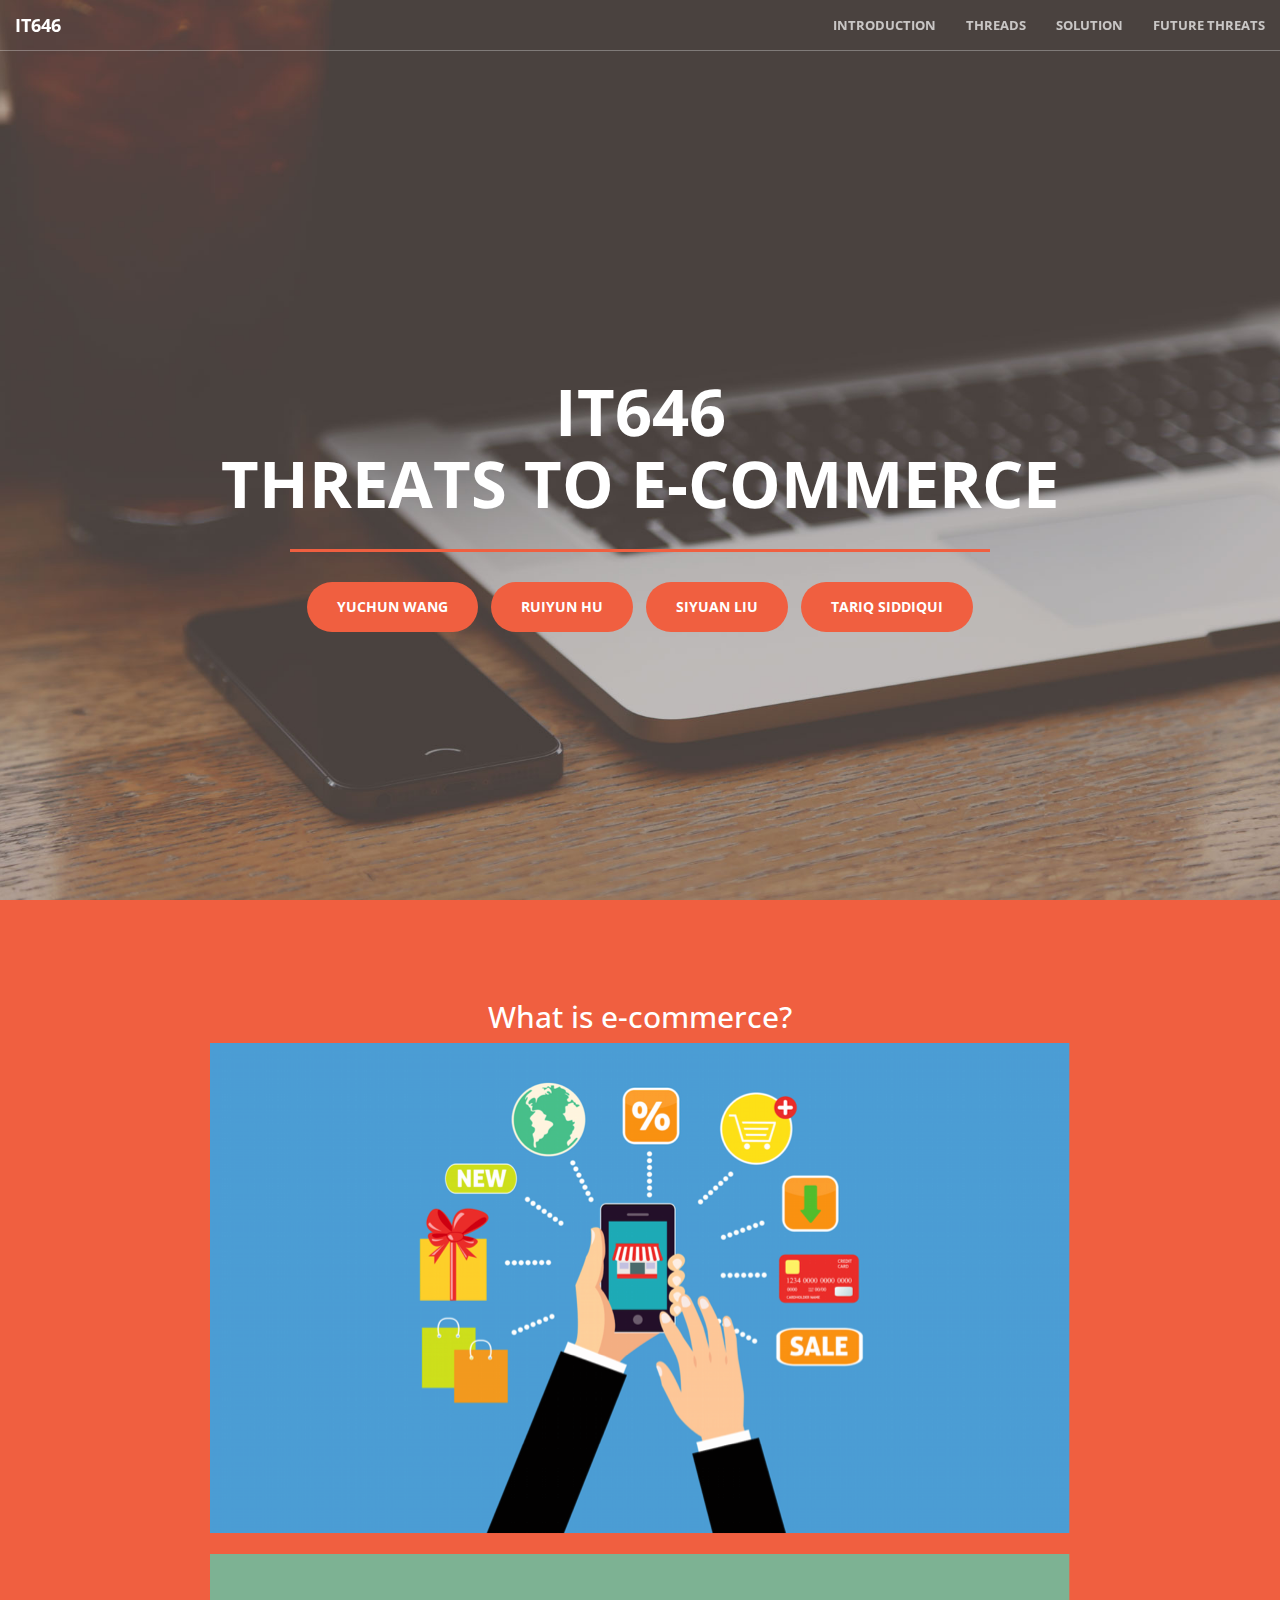
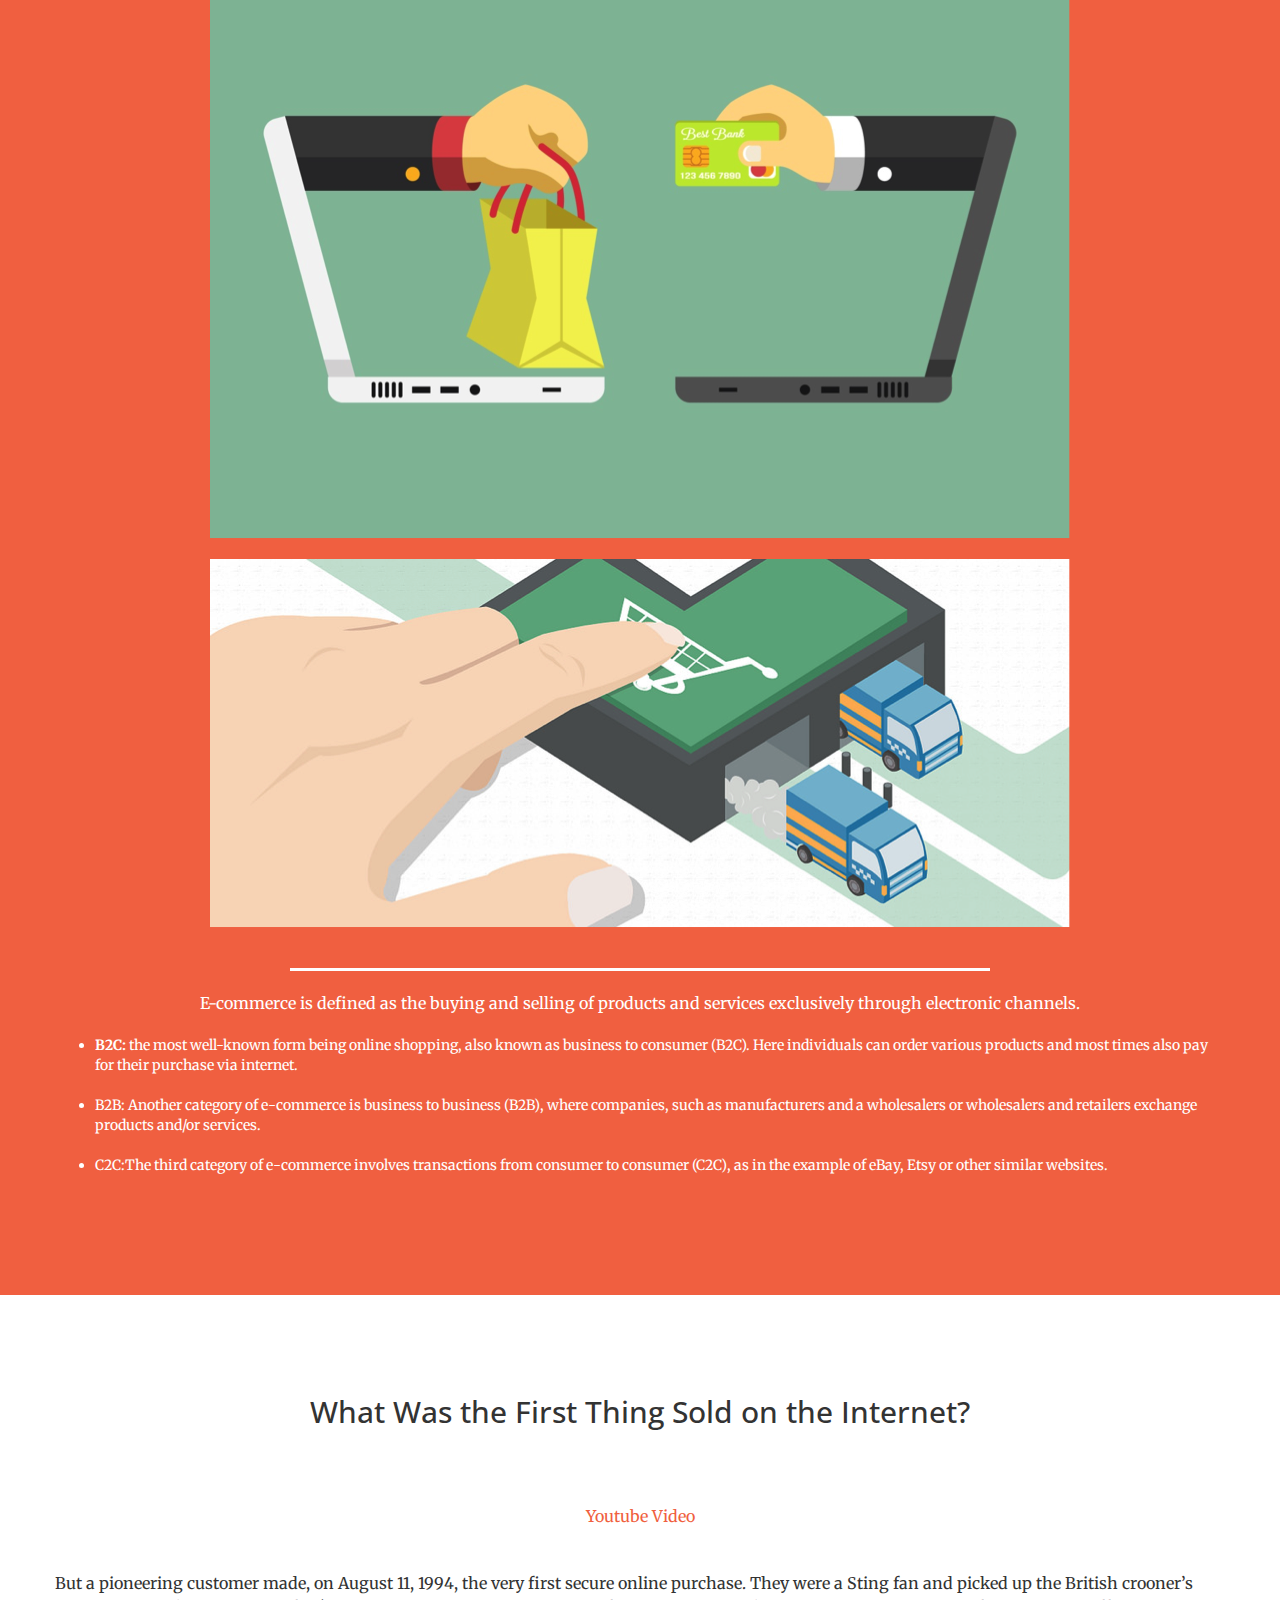
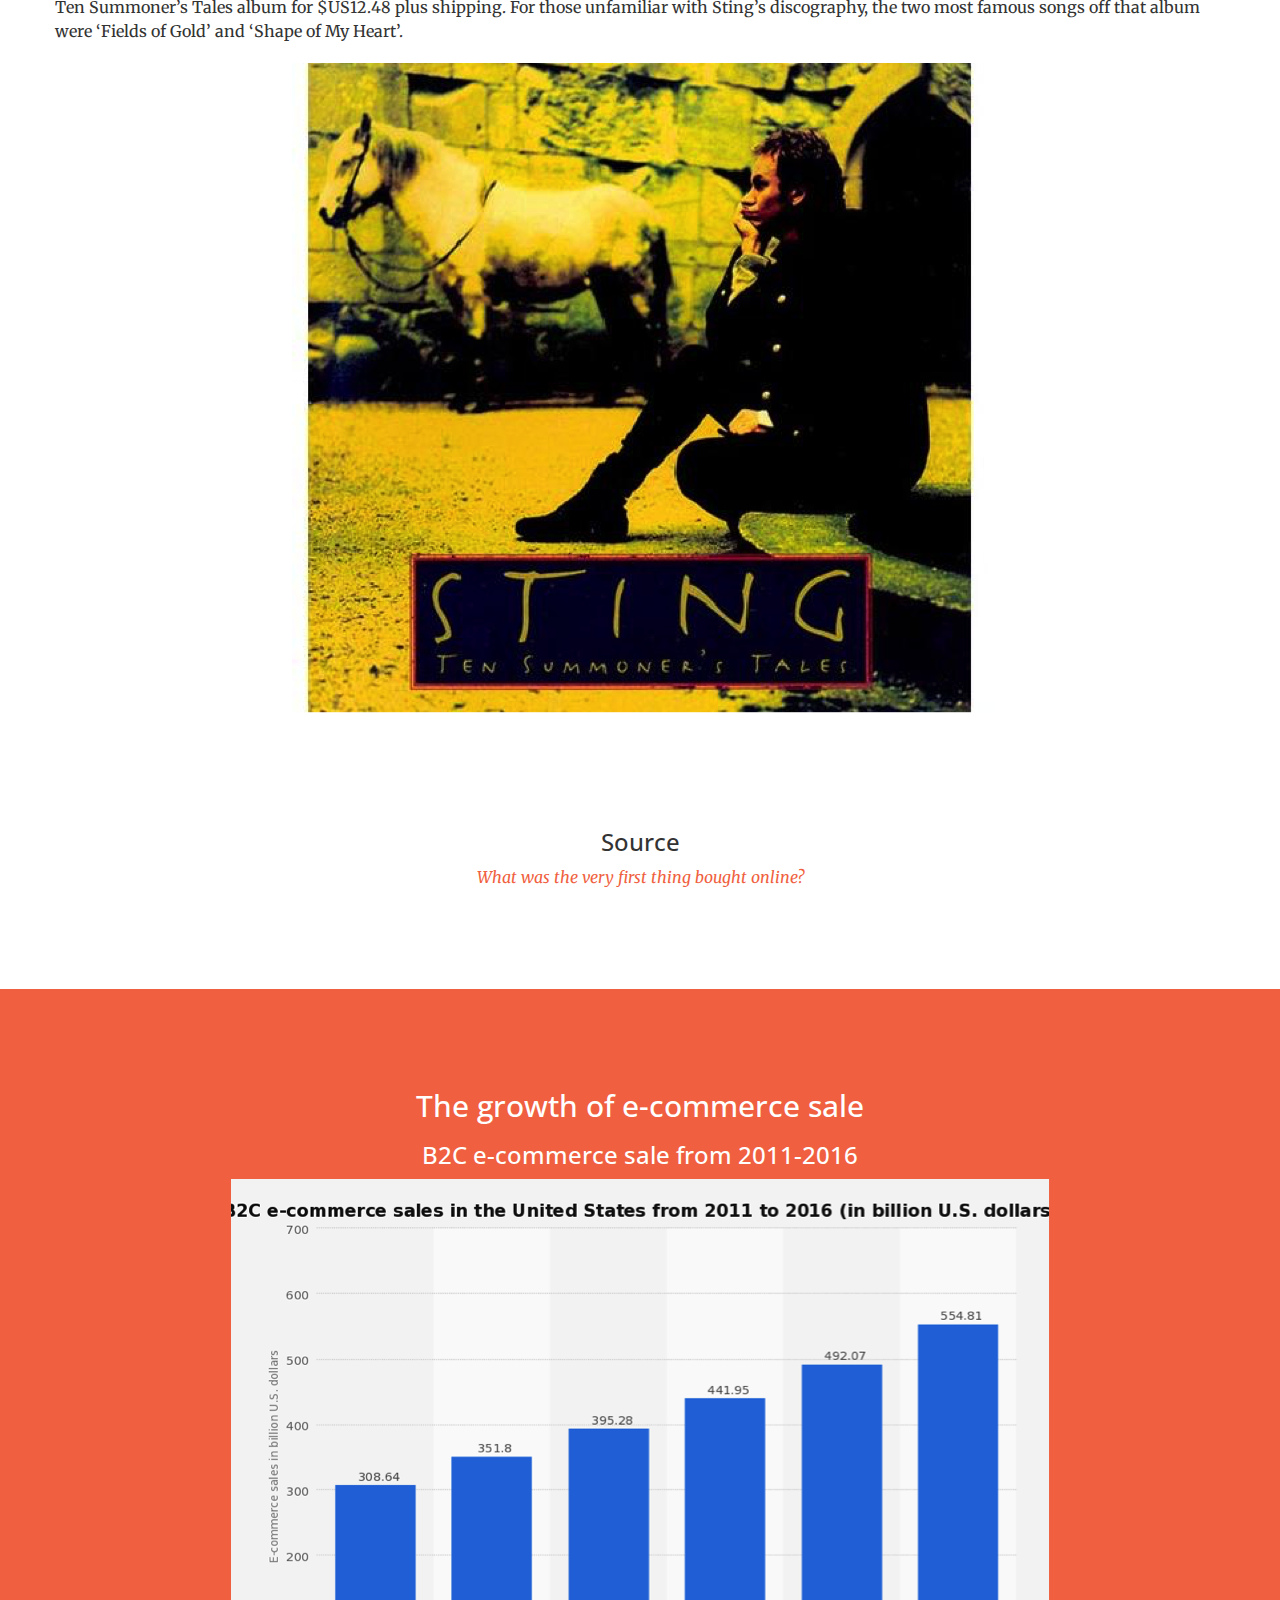
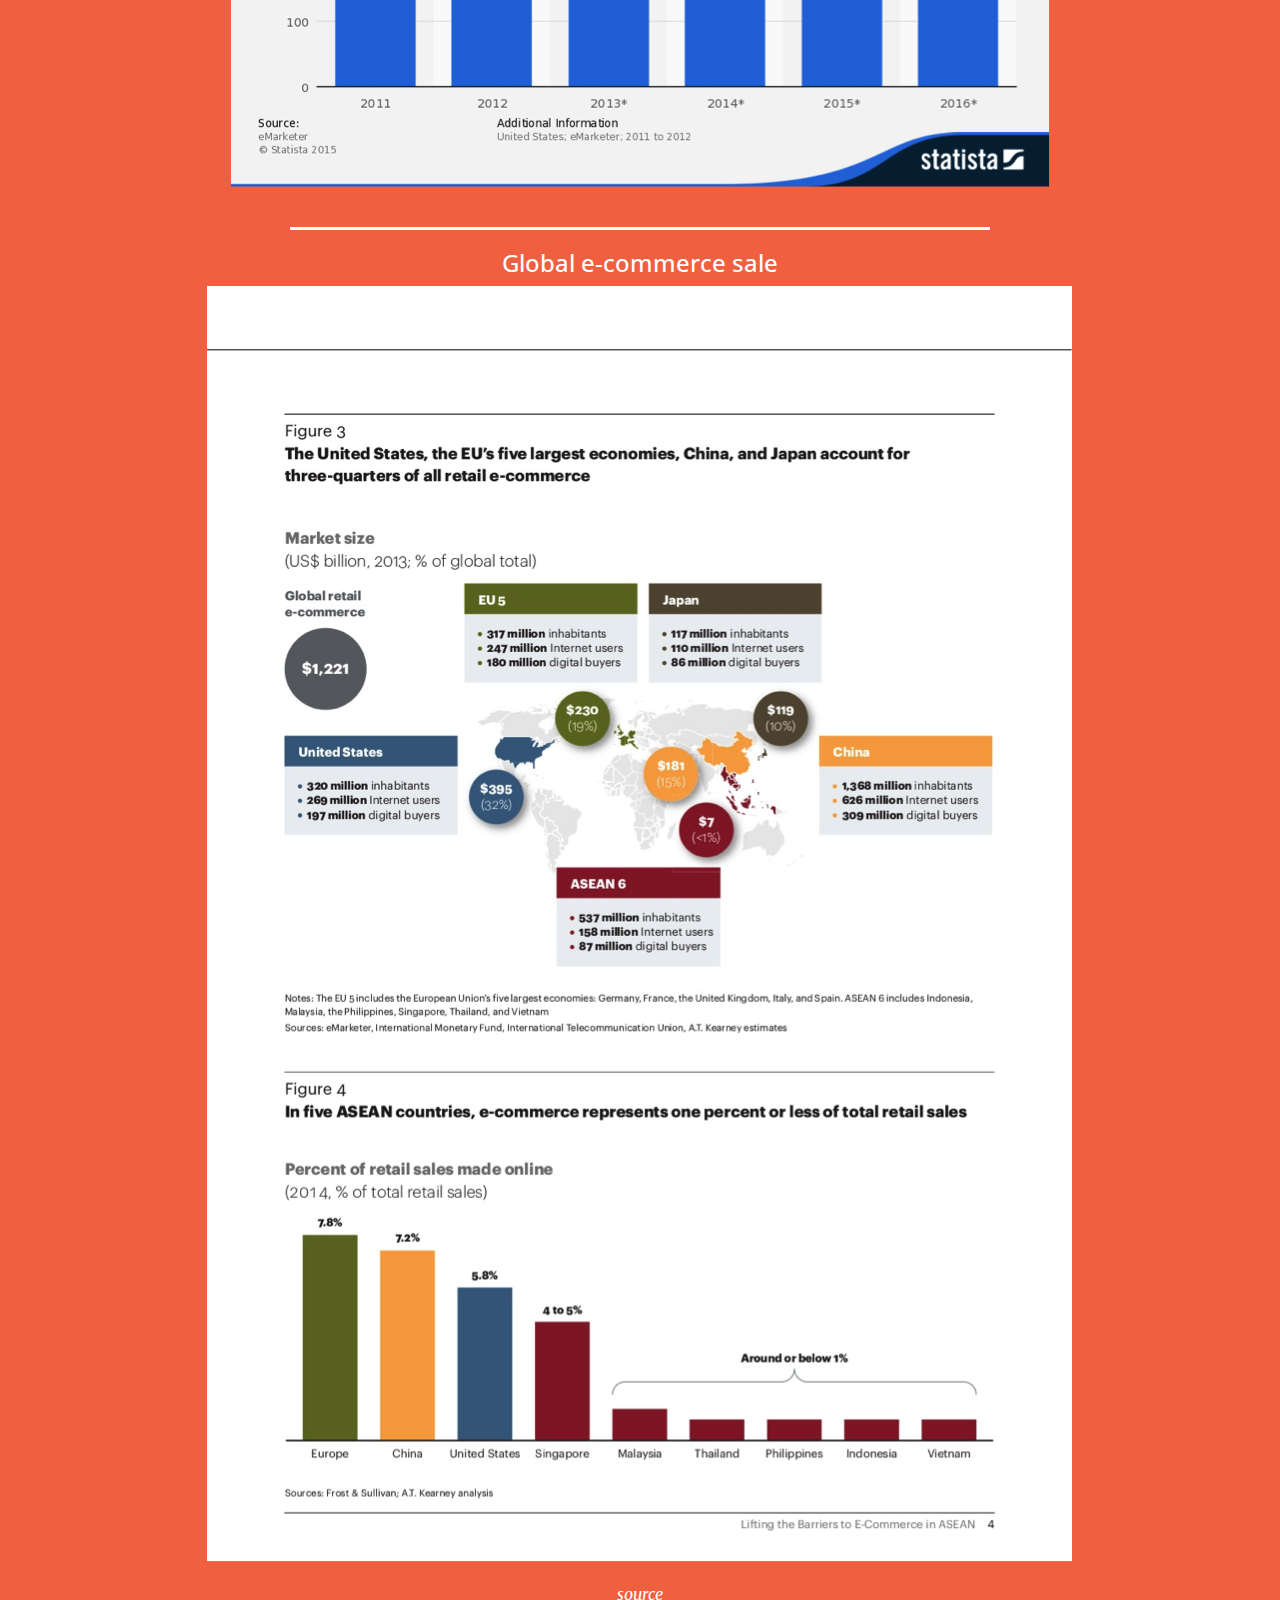
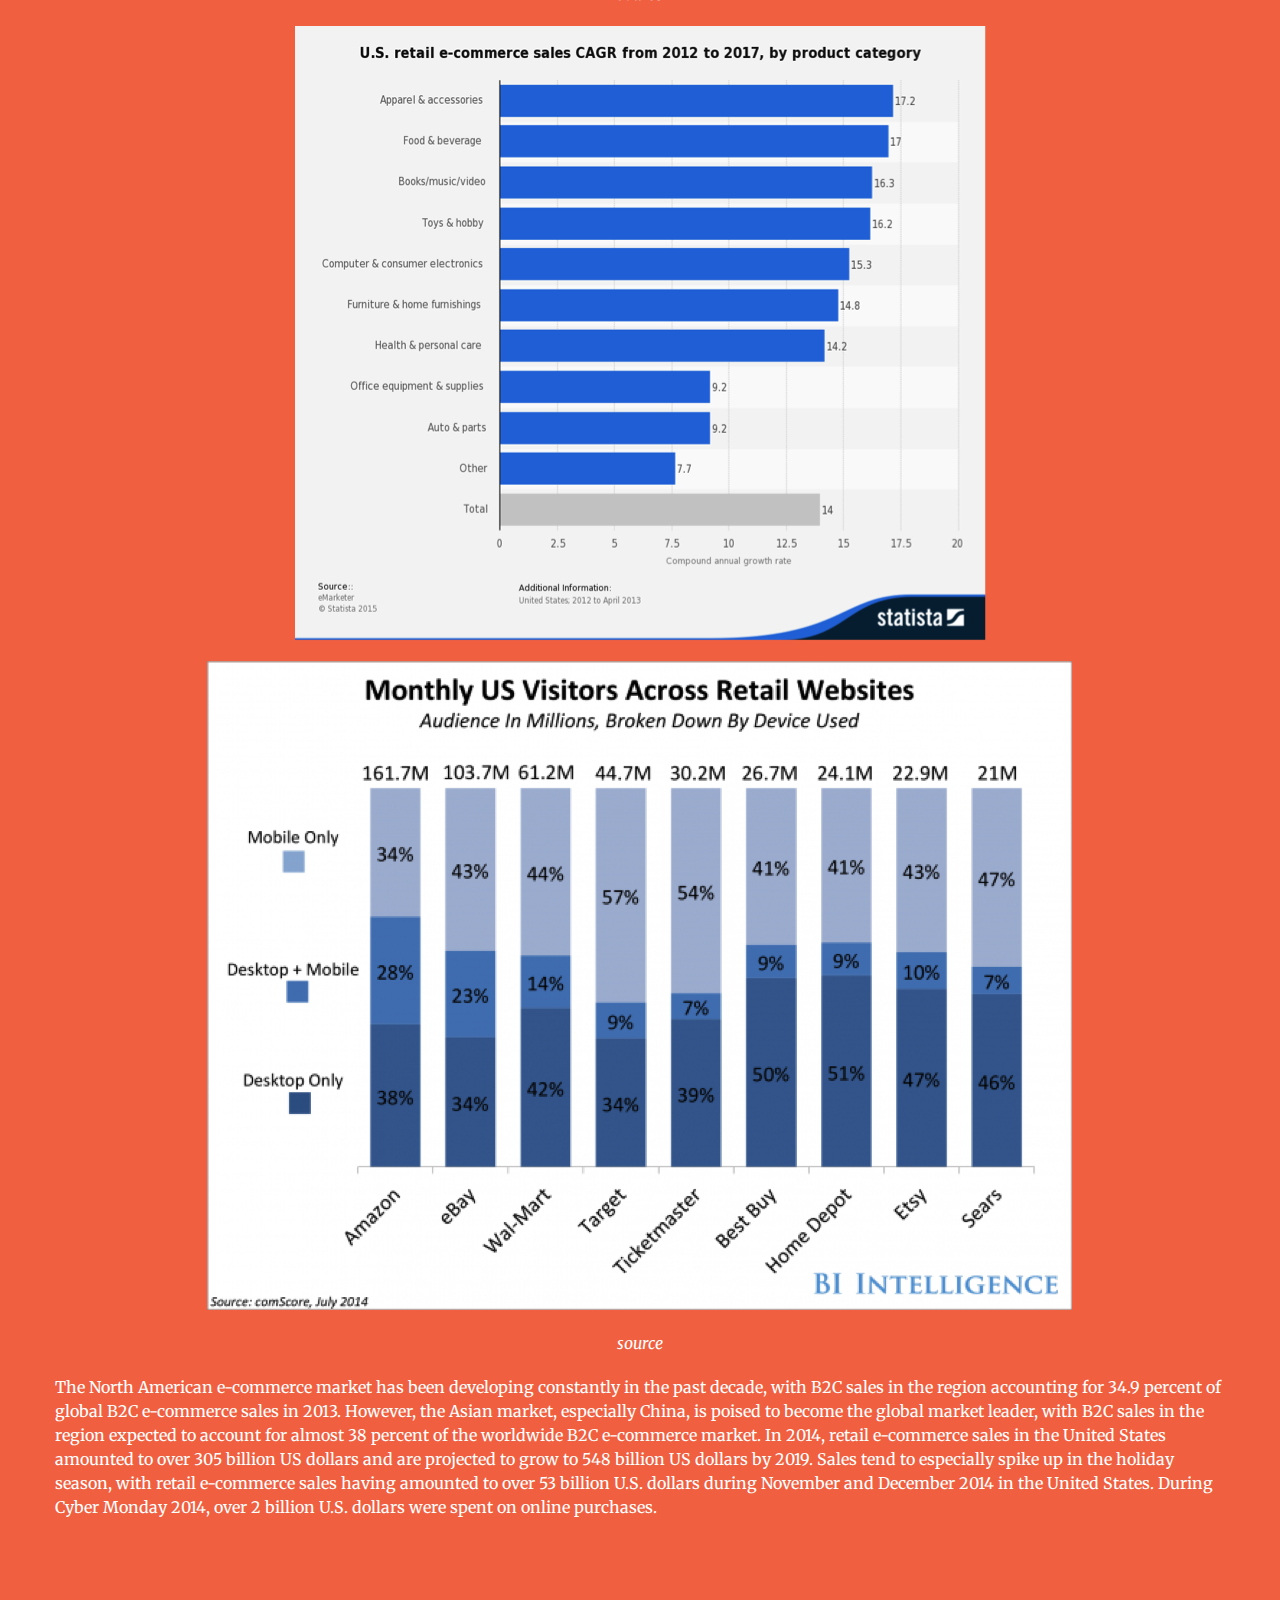
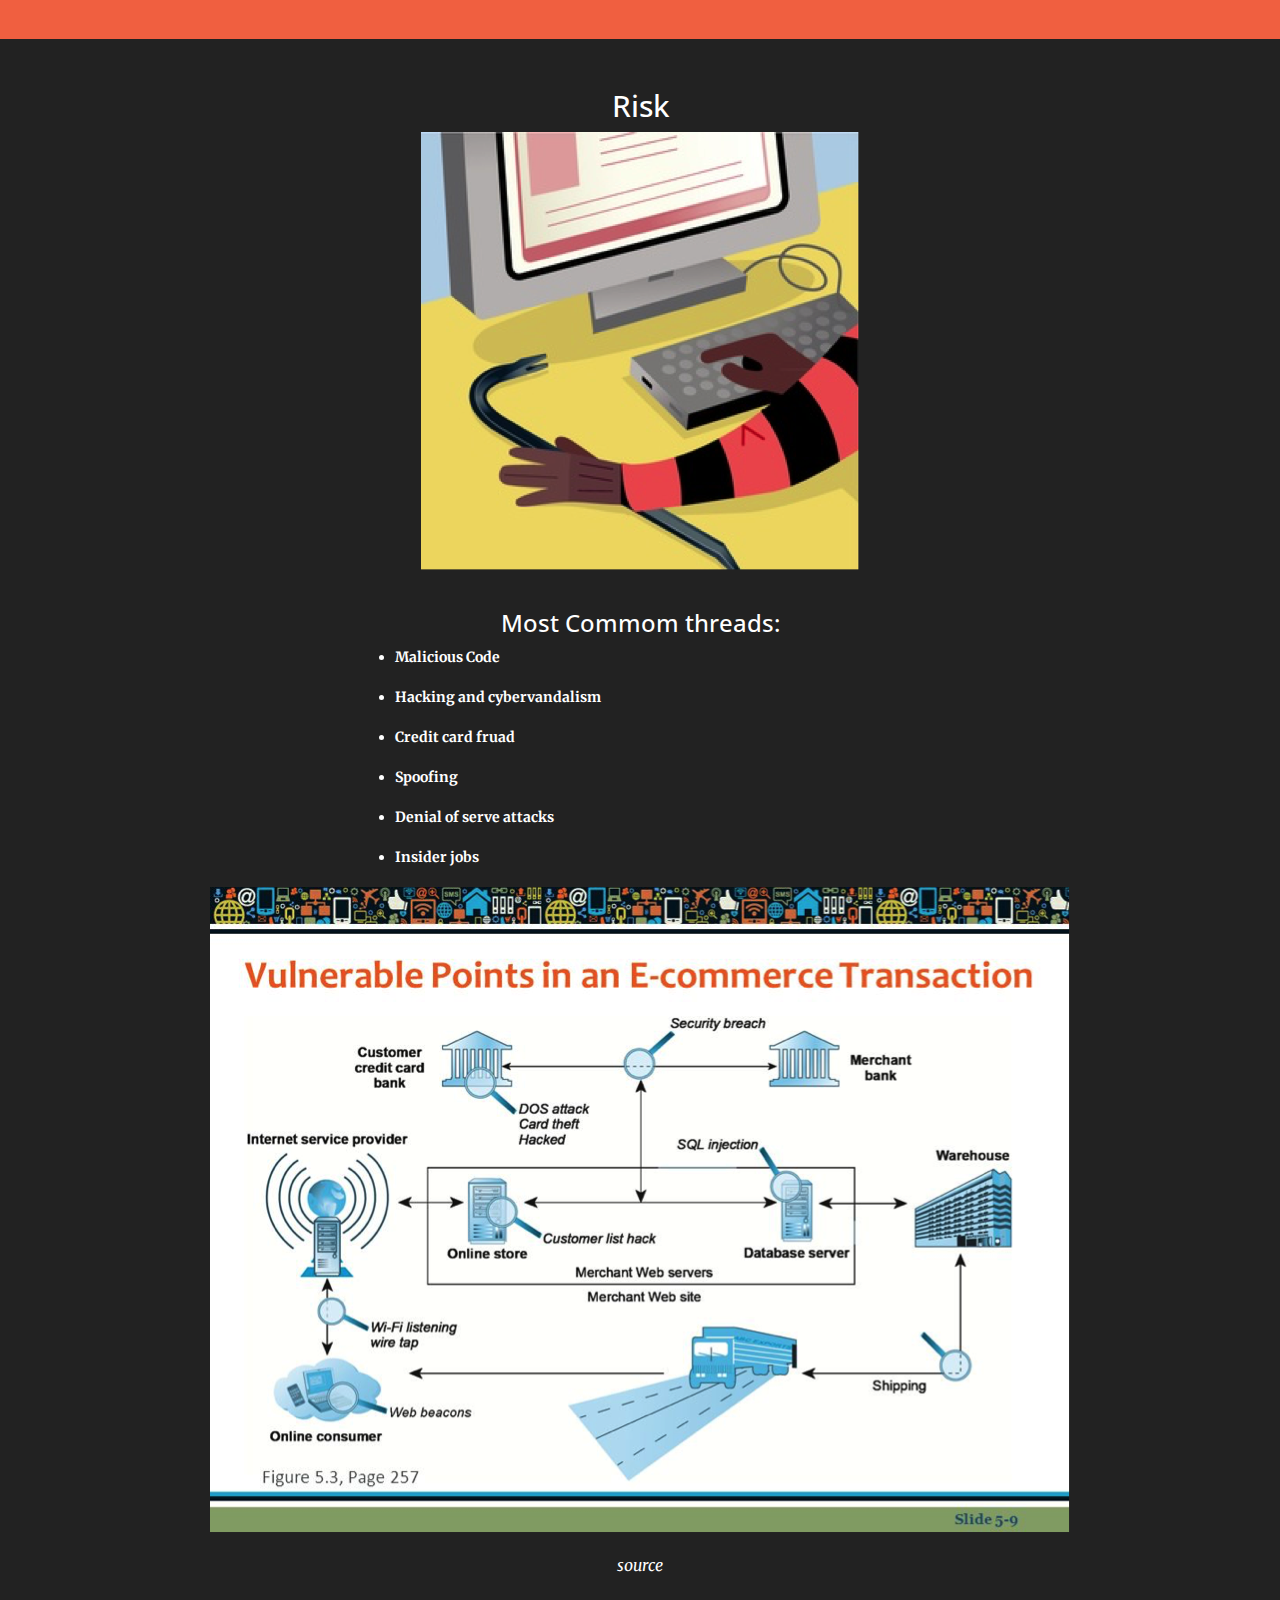
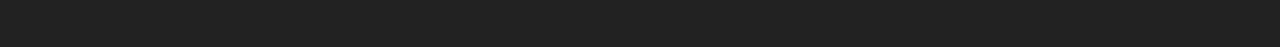
==== commit 35e352b9: "update" ====
--- a/ITclass/index.html
+++ b/ITclass/index.html
@@ -79,7 +79,7 @@
                     <a href="#about" class="btn btn-primary btn-xl page-scroll" style="margin: 0 5px;">Yuchun Wang</a>
                     <a href="#about" class="btn btn-primary btn-xl page-scroll" style="margin: 0 5px;">Ruiyun Hu</a>
                     <a href="#about" class="btn btn-primary btn-xl page-scroll" style="margin: 0 5px;">Siyuan Liu</a>
-                    <a href="#about" class="btn btn-primary btn-xl page-scroll" style="margin: 0 5px;">Taio</a>
+                    <a href="#about" class="btn btn-primary btn-xl page-scroll" style="margin: 0 5px;">Tariq Siddiqui</a>
                 </div>
             </div>
         </header>
@@ -143,6 +143,7 @@
                         <img src="img/7.png">
                         <p><i><a style="color:#ffffff" href="http://www.slideshare.net/p2045i/lifting-the-barriers-to-ecommerce-in-asean-57009413">source</a></i></p>
                         <img src="img/8.png">
+                        <img src="img/9.png">
                         <p><i><a style="color:#ffffff" href="http://www.slideshare.net/p2045i/lifting-the-barriers-to-ecommerce-in-asean-57009413">source</a></i></p>
                         <p class="left-align">The North American e-commerce market has been developing constantly in the past decade, with B2C sales in the region accounting for 34.9 percent of global B2C e-commerce sales in 2013. However, the Asian market, especially China, is poised to become the global market leader, with B2C sales in the region expected to account for almost 38 percent of the worldwide B2C e-commerce market. In 2014, retail e-commerce sales in the United States amounted to over 305 billion US dollars and are projected to grow to 548 billion US dollars by 2019. Sales tend to especially spike up in the holiday season, with retail e-commerce sales having amounted to over 53 billion U.S. dollars during November and December 2014 in the United States. During Cyber Monday 2014, over 2 billion U.S. dollars were spent on online purchases.
                         </p>
@@ -168,6 +169,9 @@
                         <li><b>Insider jobs</b> </li>
                     </ul>
 
+                    <img src="img/11.png">
+                     <p><i><a style="color:#ffffff" href="http://www.slideshare.net/ShaktiSingh31/e-commerce-security-33988473">source</a></i></p>
+
                 </div>
             </div>
         </div>
--- a/ITclass/css/creative.css
+++ b/ITclass/css/creative.css
@@ -50,6 +50,12 @@
     font-size: 16px;
     line-height: 1.5;
 }
+.container li{
+    margin-bottom: 20px;
+}
+.container img{
+    margin-bottom: 20px;
+}
 
 .left-align{
     text-align: left;
@@ -213,7 +219,7 @@
     margin-bottom: 50px;
     font-size: 16px;
     font-weight: 300;
-    color: rgba(255,255,255,.7);
+    color: #ffffff;
 }
 
 @media(min-width:768px) {
@@ -223,7 +229,7 @@
 
     header .header-content {
         position: absolute;
-        top: 50%;
+        top: 56%;
         padding: 0 50px;
         -webkit-transform: translateY(-50%);
         -ms-transform: translateY(-50%);
